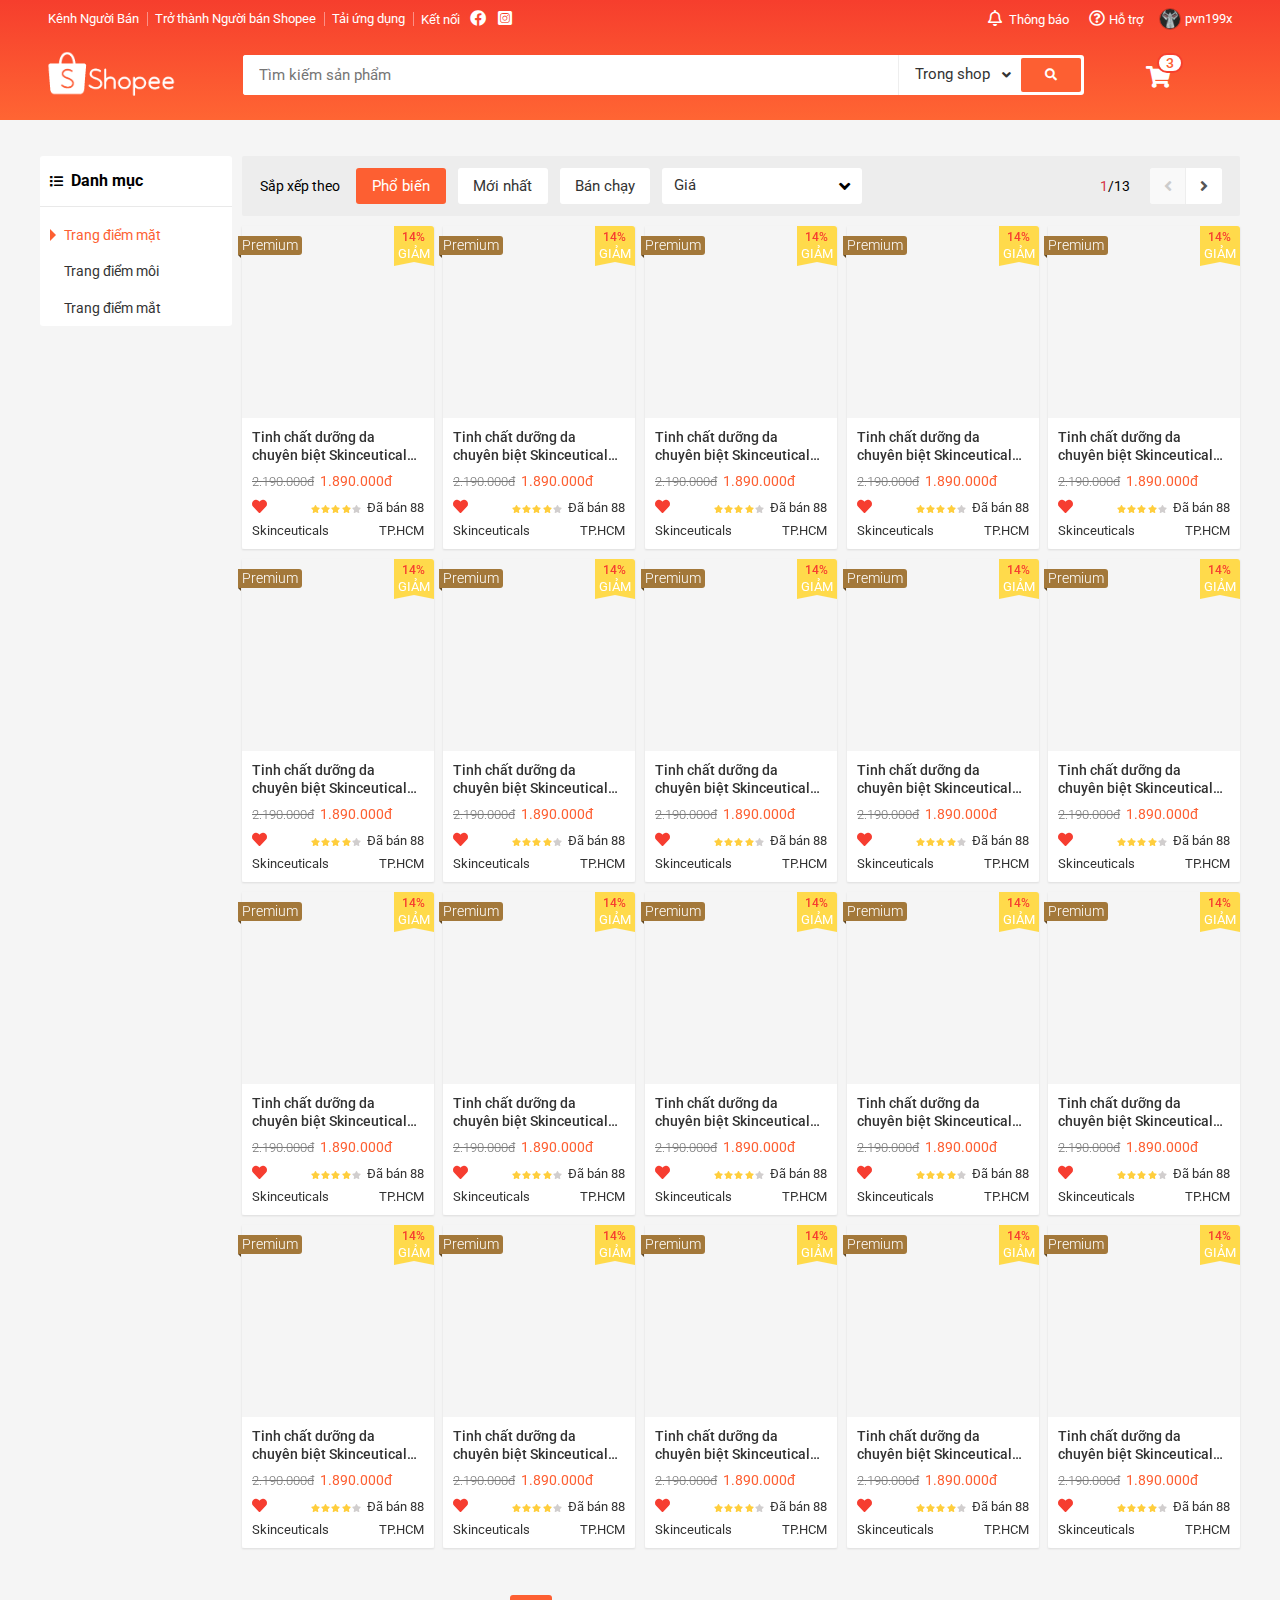
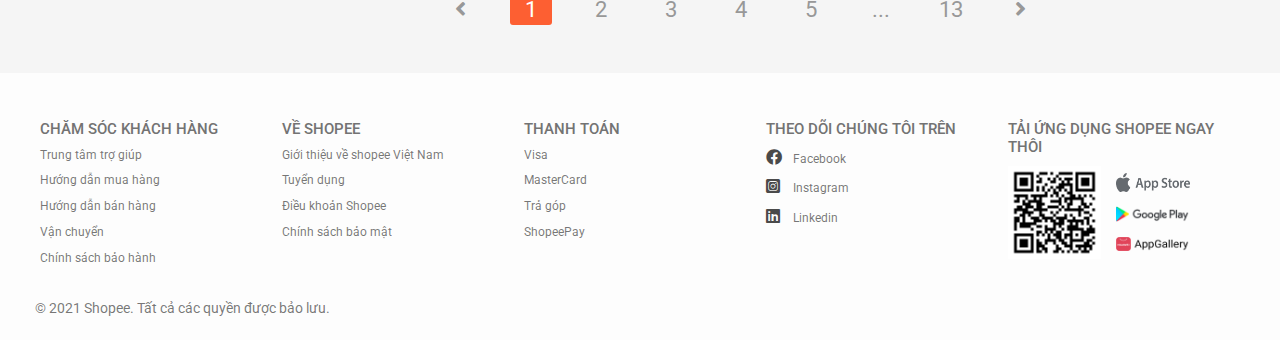
==== f8-shop/index.html @ 28846e41 "upload" ====
<!DOCTYPE html>
<html lang="en">
<head>
    <meta charset="UTF-8">
    <meta http-equiv="X-UA-Compatible" content="IE=edge">
    <meta name="viewport" content="width=device-width, initial-scale=1.0">
    <link rel="stylesheet" href="./assets/base.css">
    <link rel="stylesheet" href="./assets/main.css">
    <link rel="stylesheet" href="./assets/grid.css">
    <link rel="stylesheet" href="./assets/responsive.css">
    <link rel="stylesheet" href="./assets/nomalize.css">
    <link rel="preconnect" href="https://fonts.googleapis.com">
    <link rel="stylesheet" href="./fontawesome/css/all.min.css">
    <link rel="preconnect" href="https://fonts.gstatic.com" crossorigin>
    <link href="https://fonts.googleapis.com/css2?family=Roboto:wght@300;400;500;700&display=swap" rel="stylesheet">
    <title>F8 Shop</title>
</head>
<body>
    <div class="app">
        <!-- HEADER -->
        <header class="header">
            <div class="grid wide">
                <!-- Begin: Navbar -->
                <div class="navbar hide-on-tablet-mobile">
                    <ul class="navbar__list">
                        <li class="navbar__list-item navbar__list-item--seperate">
                            <a href="" class="navbar__list-item--link">Kênh Người Bán</a>
                        </li>
                        <li class="navbar__list-item navbar__list-item--seperate">
                            <a href="" class="navbar__list-item--link">Trở thành Người bán Shopee</a>
                        </li>
                        <li class="navbar__list-item navbar__list-item--seperate has--qr">
                            <a href="" class="navbar__list-item--link">
                                Tải ứng dụng
                                <div class="wrap-navbar__qr">
                                    <div class="navbar__qr">
                                        <img src="./assets/img/QR-code.png" alt="">
                                        <div class="navbar__qr-download">
                                            <img src="./assets/img/app-store.png" alt="App Store">
                                            <img src="./assets/img/google-play.png" alt="Google Play">
                                            <img src="./assets/img/app-gellery.png" alt="App Gellery">
                                        </div>                           
                                    </div>      
                                </div>
                            </a>                                                                   
                        </li>
                        <li class="navbar__list-item">
                            <span>Kết nối</span>
                            <a href="" class="navbar__icon">
                                <i class="navbar__icon--link fab fa-facebook"></i>
                            </a>
                            <a href="" class="navbar__icon">
                                <i class="navbar__icon--link fab fa-instagram-square"></i>
                            </a>
                        </li>
                    </ul>
    
                    <ul class="navbar__list">
                        <li class="navbar__icon--link navbar__list-item">
                            <a href="" class="navbar__list-item--link">
                                <i class="navbar__icon--link far fa-bell"></i>
                                Thông báo
                            </a>   
                            <div class="navbar__notify">
                                <div class="navbar__notify-header">
                                    <h3>Thông báo mới nhận</h3>
                                </div>
                                <ul class="navbar__notify-list">
                                    <a class="navbar__notify-link" href="">
                                        <li class="navbar__notify-item navbar__notify-not-seen">
                                            <img src="./assets/img/thongbao.jfif" alt="" class="navbar__notify-img">
                                            <div class="navbar__notify-info">
                                                <p class="navbar__notify-name">Hạt nêm Chin-su</p>
                                                <p class="navbar__notify-description">Thông báo về đơn hàng</p>
                                            </div>
                                        </li>
                                    </a>
                                    <a class="navbar__notify-link" href="">
                                        <li class="navbar__notify-item navbar__notify-not-seen">
                                            <img src="./assets/img/thongbao.jfif" alt="" class="navbar__notify-img">
                                            <div class="navbar__notify-info">
                                                <p class="navbar__notify-name">Hạt nêm Chin-su</p>
                                                <p class="navbar__notify-description">Thông báo về đơn hàng</p>
                                            </div>
                                        </li>
                                    </a>
                                    <a class="navbar__notify-link" href="">
                                        <li class="navbar__notify-item navbar__notify-not-seen">
                                            <img src="./assets/img/thongbao.jfif" alt="" class="navbar__notify-img">
                                            <div class="navbar__notify-info">
                                                <p class="navbar__notify-name">Hạt nêm Chin-su</p>
                                                <p class="navbar__notify-description">Thông báo về đơn hàng</p>
                                            </div>
                                        </li>
                                    </a>
                                    <a class="navbar__notify-link" href="">
                                        <li class="navbar__notify-item">
                                            <img src="./assets/img/thongbao.jfif" alt="" class="navbar__notify-img">
                                            <div class="navbar__notify-info">
                                                <p class="navbar__notify-name">Hạt nêm Chin-su</p>
                                                <p class="navbar__notify-description">Thông báo về đơn hàng</p>
                                            </div>
                                        </li>
                                    </a>
                                    <a class="navbar__notify-link" href="">
                                        <li class="navbar__notify-item">
                                            <img src="./assets/img/thongbao.jfif" alt="" class="navbar__notify-img">
                                            <div class="navbar__notify-info">
                                                <p class="navbar__notify-name">Hạt nêm Chin-su</p>
                                                <p class="navbar__notify-description">Thông báo về đơn hàng</p>
                                            </div>
                                        </li>
                                    </a>
                                </ul>
                                <footer class="navbar__notify-footer">
                                   <a href="" class="navbar__notify-footer-view-all">Xem tất cả</a>
                                </footer>
                            </div> 
                        </li>
                        <li class="navbar__list-item">
                            <a href="" class="navbar__list-item--link">
                                <i class="far fa-question-circle navbar__icon--link"></i>Hỗ trợ
                            </a>
                        </li>
                        <!-- <li class="navbar__list-item navbar__list-item--seperate">
                            <a href="" class="navbar__list-item--link">Đăng ký</a>
                        </li>
                        <li class="navbar__list-item">
                            <a href="" class="navbar__list-item--link">Đăng nhập</a>
                        </li> -->
                        <li class="navbar__list-item navbar__list-item-user">
                            <img src="./assets/img/pvn.jfif" alt="">
                            <span class="navbar__list-item-name">pvn199x</span>

                            <ul class="navbar__list-item-user-menu">
                                <li class="navbar__list-item-user-item"><a href="">Tài khoản của tôi</a></li>
                                <li class="navbar__list-item-user-item"><a href="">Đơn mua</a></li>
                                <li class="navbar__list-item-user-item"><a href="">Đăng xuất</a></li>
                            </ul>
                        </li>
                    </ul>
                </div>
                <!-- End: Navbar -->

                <!-- Begin: header search -->             
                <div class="hearder-with-search">
                    <label for="mobile-header-checkbox" class="header__mobile-search hide-on-tablet">
                        <i class="fas fa-search header__mobile-search-icon"></i>
                    </label>

                    <div class="header__logo hide-on-tablet">
                        <a href="" class="header__logo-link">
                            <img class="header__logo-img" src="./assets/img/logo-shopee.png" alt="">
                        </a>                
                    </div>

                    <input type="checkbox" hidden id="mobile-header-checkbox" class="header__search-checkbox">

                    <div class="wrap-header__search hide-on-mobile">
                        <div class="header__search">
                            <div class="wrap-header__search-search">
                                <input type="text" class="header__search-input" placeholder="Tìm kiếm sản phẩm">
                                
                                <!-- Search history -->
                                <div class="header__search-history">
                                    <h3 class="header__search-history-heading">Lịch sử tìm kiếm</h3>
                                    <ul class="header__search-history-list">
                                        <li class="header__search-history-item">
                                            <a href="">Kem chống nắng</a> 
                                        </li>
                                        <li class="header__search-history-item">
                                            <a href="">Kem dưỡng da</a>
                                        </li>
                                    </ul>
                                </div>
                            </div>
                        
                            <div class="header__search-select">
                                <span class="header__search-select-label">Trong shop</span>
                                <i class="header__search-select-icon fas fa-angle-down"></i>
    
                                <div class="wrap-header__search-option">
                                    <ul class="header__search-option">
                                        <li class="header__search-option-item header__search-option-item--active">
                                            <span>Trong shop</span>
                                            <i class="fas fa-check"></i>
                                        </li>
                                        <li class="header__search-option-item">
                                            <span>Ngoài shop</span>
                                            <i class="fas fa-check"></i>
                                        </li>
                                    </ul>
                                </div>                          
                            </div>
    
                            <button class="header__search-btn">
                                <i class="header__search-btn-search-icon fas fa-search"></i>
                            </button>
                        </div>
                    </div>
                    
                    
                    <div class="header__cart">
                        <div class="wrap-header__cart-icon">

                            <i class="header__cart-icon fas fa-shopping-cart"></i>  
                            <span class="header__cart-icon-notice">3</span>                    
                            <div class="header__cart-list">
                                <img class="header__cart-list-img" src="./assets/img/empty-cart.webp" alt="">

                                <h3 class="header__cart-list-heading">Sản phẩm mới thêm</h3>
                                <ul class="cart-list">
                                    <li class="cart-list__item">
                                        <a href="" class="cart-list__item-link">
                                            <img src="./assets/img/serum.jfif" alt="" class="cart-list__item-img">
                                            <span class="cart-list__item-product">Serum trắng da</span>
                                            <span class="cart-list__item-price">159.000đ</span>
                                        </a>                                       
                                    </li>
                                    <li class="cart-list__item">
                                        <a href="" class="cart-list__item-link">
                                            <img src="./assets/img/serum.jfif" alt="" class="cart-list__item-img">
                                            <span class="cart-list__item-product">Serum trắng da</span>
                                            <span class="cart-list__item-price">159.000đ</span>
                                        </a>                                       
                                    </li>
                                </ul>
                                
                                <div class="cart-list__footer">
                                    <a href="#" class="cart-list__footer-view-cart btn btn--primary">Xem giỏ hàng</a>
                                </div>                           
                            </div>
                        </div>                   
                        
                    </div>
                </div>
                <!-- End: Header search -->

            </div>

            <div class="header__sort-bar">
                <ul class="header__sort-list">
                    <li class="header__sort-item">
                        <a href="#" class="header__sort-link">Liên quan</a>
                    </li>
                    <li class="header__sort-item header__sort-item--active">
                        <a href="#" class="header__sort-link">Mới nhất</a>
                    </li>
                    <li class="header__sort-item">
                        <a href="#" class="header__sort-link">Bán chạy</a>
                    </li>
                    <li class="header__sort-item">
                        <a href="#" class="header__sort-link">Giá
                            <span class="header__sort-icons">
                                <i class="fas fa-angle-up header__sort-icon-filter"></i>
                                <i class="fas fa-angle-down header__sort-icon-filter"></i>
                            </span>                       
                        </a>                       
                    </li>
                </ul>
            </div>
        </header>

        <div class="app__container">
            <div class="grid wide">
                <div class="row sm-gutter app__content">
                    <div class="col l-2 m-0 c-0">
                        <div class="category">
                            <h3 class="category__heading">
                                <i class="category__heading-icon fas fa-list"></i>Danh mục
                            </h3>
            
                            <ul class="category-list">
                                <li class="category-item category-item--active">
                                    <a href="#" class="category-item__link">Trang điểm mặt</a>
                                <li class="category-item">
                                    <a href="#" class="category-item__link">Trang điểm môi</a>
                                <li class="category-item">
                                    <a href="#" class="category-item__link">Trang điểm mắt</a>
                                </li>
                            </ul>
                        </div>
                    </div>

                    <div class="col l-10 m-12 c-12">
                        <div class="home-filter hide-on-tablet-mobile">
                            <div class="home-filter__left">
                                <span class="home-filter__label">Sắp xếp theo</span>
                                <button class="home-filter-btn btn btn--primary">Phổ biến</button>
                                <button class="home-filter-btn btn">Mới nhất</button>
                                <button class="home-filter-btn btn">Bán chạy</button>
                                <div class="select-input">
                                    <span class="select-input__label">Giá</span>
                                    <i class="select-input__icon fas fa-angle-down home-filter__price-icon"></i>

                                    <ul class="select-input__list">
                                        <li class="select-input__item">
                                            <a href="" class="select-input__link">
                                                Giá: Thấp đến cao
                                            </a>
                                        </li>
                                        <li class="select-input__item">
                                            <a href="" class="select-input__link">
                                                Giá: Cao đến thấp
                                            </a>
                                        </li>
                                    </ul>
                                </div>
                            </div>

                            <div class="home-filter__right">
                                <span class="home-filter__page-number">
                                    <span class="home-filter__page-current">1</span>/13
                                </span>

                                <div class="home-filter__page-control">
                                    <a href="" class="home-filter__page-btn home-filter__page-btn-disable">
                                        <i class="home-filter__page-icon fas fa-angle-left"></i>
                                    </a>
                                    <a href="" class="home-filter__page-btn">
                                        <i class="home-filter__page-icon fas fa-angle-right"></i>
                                    </a>
                                </div>
                            </div>
                        </div>

                        <div class="navbar__mobile">
                            <ul class="navbar__mobile-list">
                                <li class="navbar__mobile-item">
                                    <a href="" class="navbar__mobile-link">
                                        Dụng cụ & thiết bị tiện ích
                                    </a>
                                </li>
                                <li class="navbar__mobile-item">
                                    <a href="" class="navbar__mobile-link">
                                        Dụng cụ & thiết bị tiện ích
                                    </a>
                                </li>
                                <li class="navbar__mobile-item">
                                    <a href="" class="navbar__mobile-link">
                                        Dụng cụ & thiết bị tiện ích
                                    </a>
                                </li>
                                <li class="navbar__mobile-item">
                                    <a href="" class="navbar__mobile-link">
                                        Dụng cụ & thiết bị tiện ích
                                    </a>
                                </li>
                                <li class="navbar__mobile-item">
                                    <a href="" class="navbar__mobile-link">
                                        Dụng cụ & thiết bị tiện ích
                                    </a>
                                </li>
                                <li class="navbar__mobile-item">
                                    <a href="" class="navbar__mobile-link">
                                        Dụng cụ & thiết bị tiện ích
                                    </a>
                                </li>
                                <li class="navbar__mobile-item">
                                    <a href="" class="navbar__mobile-link">
                                        Dụng cụ & thiết bị tiện ích
                                    </a>
                                </li>
                                <li class="navbar__mobile-item">
                                    <a href="" class="navbar__mobile-link">
                                        Dụng cụ & thiết bị tiện ích
                                    </a>
                                </li>
                                <li class="navbar__mobile-item">
                                    <a href="" class="navbar__mobile-link">
                                        Dụng cụ & thiết bị tiện ích
                                    </a>
                                </li>
                            </ul>
                        </div>

                        <div class="home-product">
                            <div class="row sm-gutter">
                                <div class="col l-2-4 m-4 c-6">
                                    <a href="#" class="home-product-item">
                                        <div class="home-product-item__img" style="background-image: url(https://cf.shopee.vn/file/b762a021fdb8182af2e790fc6e98d38e_tn);"></div>

                                        <div class="home-product-body">
                                            <h4 class="home-product-body__title">
                                                Tinh chất dưỡng da chuyên biệt  Skinceuticals Hydrating B5 giúp cấp ẩm và hỗ trợ quá trình tái tạo da 30ml
                                            </h4>

                                            <div class="home-product-body__price">
                                                <span class="home-product-body__price-old">2.190.000đ</span>
                                                <span class="home-product-body__price-current">1.890.000đ</span>
                                            </div>

                                            <div class="home-product-body__rating">
                                                <span class="home-product-body__rating-like home-product-body__rating-like--liked">
                                                    <i class="home-product-body__rating-like-icon--emty far fa-heart"></i>
                                                    <i class="home-product-body__rating-like-icon--fill fas fa-heart"></i>
                                                </span>

                                                <span class="home-product-body__rating-vote">
                                                    <i class="home-product-body__rating-vote-gold fas fa-star"></i>
                                                    <i class="home-product-body__rating-vote-gold fas fa-star"></i>
                                                    <i class="home-product-body__rating-vote-gold fas fa-star"></i>
                                                    <i class="home-product-body__rating-vote-gold fas fa-star"></i>
                                                    <i class="fas fa-star"></i>
                                                </span>
                                                <span class="home-product-body__rating-sold">Đã bán 88</span>
                                                
                                            </div>

                                            <div class="home-product-body__origin">
                                                <span class="home-product-body__origin-producer">Skinceuticals</span>
                                                <span class="home-product-body__origin-location">TP.HCM</span>
                                            </div>

                                            <div class="home-product-body__quality">
                                                <span>Premium</span>
                                            </div>
                                            
                                            <div class="home-product-body__sale-off">
                                                <span class="home-product-body__sale-off-percent">14%</span>
                                                <span class="home-product-body__sale-off-label">GIẢM</span>
                                            </div>
                                        </div>
                                    </a>
                                </div>
                                <div class="col l-2-4 m-4 c-6">
                                    <a href="#" class="home-product-item">
                                        <div class="home-product-item__img" style="background-image: url(https://cf.shopee.vn/file/b762a021fdb8182af2e790fc6e98d38e_tn);"></div>

                                        <div class="home-product-body">
                                            <h4 class="home-product-body__title">
                                                Tinh chất dưỡng da chuyên biệt  Skinceuticals Hydrating B5 giúp cấp ẩm và hỗ trợ quá trình tái tạo da 30ml
                                            </h4>

                                            <div class="home-product-body__price">
                                                <span class="home-product-body__price-old">2.190.000đ</span>
                                                <span class="home-product-body__price-current">1.890.000đ</span>
                                            </div>

                                            <div class="home-product-body__rating">
                                                <span class="home-product-body__rating-like home-product-body__rating-like--liked">
                                                    <i class="home-product-body__rating-like-icon--emty far fa-heart"></i>
                                                    <i class="home-product-body__rating-like-icon--fill fas fa-heart"></i>
                                                </span>

                                                <span class="home-product-body__rating-vote">
                                                    <i class="home-product-body__rating-vote-gold fas fa-star"></i>
                                                    <i class="home-product-body__rating-vote-gold fas fa-star"></i>
                                                    <i class="home-product-body__rating-vote-gold fas fa-star"></i>
                                                    <i class="home-product-body__rating-vote-gold fas fa-star"></i>
                                                    <i class="fas fa-star"></i>
                                                </span>
                                                <span class="home-product-body__rating-sold">Đã bán 88</span>
                                                
                                            </div>

                                            <div class="home-product-body__origin">
                                                <span class="home-product-body__origin-producer">Skinceuticals</span>
                                                <span class="home-product-body__origin-location">TP.HCM</span>
                                            </div>

                                            <div class="home-product-body__quality">
                                                <span>Premium</span>
                                            </div>
                                            
                                            <div class="home-product-body__sale-off">
                                                <span class="home-product-body__sale-off-percent">14%</span>
                                                <span class="home-product-body__sale-off-label">GIẢM</span>
                                            </div>
                                        </div>
                                    </a>
                                </div>
                                <div class="col l-2-4 m-4 c-6">
                                    <a href="#" class="home-product-item">
                                        <div class="home-product-item__img" style="background-image: url(https://cf.shopee.vn/file/b762a021fdb8182af2e790fc6e98d38e_tn);"></div>

                                        <div class="home-product-body">
                                            <h4 class="home-product-body__title">
                                                Tinh chất dưỡng da chuyên biệt  Skinceuticals Hydrating B5 giúp cấp ẩm và hỗ trợ quá trình tái tạo da 30ml
                                            </h4>

                                            <div class="home-product-body__price">
                                                <span class="home-product-body__price-old">2.190.000đ</span>
                                                <span class="home-product-body__price-current">1.890.000đ</span>
                                            </div>

                                            <div class="home-product-body__rating">
                                                <span class="home-product-body__rating-like home-product-body__rating-like--liked">
                                                    <i class="home-product-body__rating-like-icon--emty far fa-heart"></i>
                                                    <i class="home-product-body__rating-like-icon--fill fas fa-heart"></i>
                                                </span>

                                                <span class="home-product-body__rating-vote">
                                                    <i class="home-product-body__rating-vote-gold fas fa-star"></i>
                                                    <i class="home-product-body__rating-vote-gold fas fa-star"></i>
                                                    <i class="home-product-body__rating-vote-gold fas fa-star"></i>
                                                    <i class="home-product-body__rating-vote-gold fas fa-star"></i>
                                                    <i class="fas fa-star"></i>
                                                </span>
                                                <span class="home-product-body__rating-sold">Đã bán 88</span>
                                                
                                            </div>

                                            <div class="home-product-body__origin">
                                                <span class="home-product-body__origin-producer">Skinceuticals</span>
                                                <span class="home-product-body__origin-location">TP.HCM</span>
                                            </div>

                                            <div class="home-product-body__quality">
                                                <span>Premium</span>
                                            </div>
                                            
                                            <div class="home-product-body__sale-off">
                                                <span class="home-product-body__sale-off-percent">14%</span>
                                                <span class="home-product-body__sale-off-label">GIẢM</span>
                                            </div>
                                        </div>
                                    </a>
                                </div>
                                <div class="col l-2-4 m-4 c-6">
                                    <a href="#" class="home-product-item">
                                        <div class="home-product-item__img" style="background-image: url(https://cf.shopee.vn/file/b762a021fdb8182af2e790fc6e98d38e_tn);"></div>

                                        <div class="home-product-body">
                                            <h4 class="home-product-body__title">
                                                Tinh chất dưỡng da chuyên biệt  Skinceuticals Hydrating B5 giúp cấp ẩm và hỗ trợ quá trình tái tạo da 30ml
                                            </h4>

                                            <div class="home-product-body__price">
                                                <span class="home-product-body__price-old">2.190.000đ</span>
                                                <span class="home-product-body__price-current">1.890.000đ</span>
                                            </div>

                                            <div class="home-product-body__rating">
                                                <span class="home-product-body__rating-like home-product-body__rating-like--liked">
                                                    <i class="home-product-body__rating-like-icon--emty far fa-heart"></i>
                                                    <i class="home-product-body__rating-like-icon--fill fas fa-heart"></i>
                                                </span>

                                                <span class="home-product-body__rating-vote">
                                                    <i class="home-product-body__rating-vote-gold fas fa-star"></i>
                                                    <i class="home-product-body__rating-vote-gold fas fa-star"></i>
                                                    <i class="home-product-body__rating-vote-gold fas fa-star"></i>
                                                    <i class="home-product-body__rating-vote-gold fas fa-star"></i>
                                                    <i class="fas fa-star"></i>
                                                </span>
                                                <span class="home-product-body__rating-sold">Đã bán 88</span>
                                                
                                            </div>

                                            <div class="home-product-body__origin">
                                                <span class="home-product-body__origin-producer">Skinceuticals</span>
                                                <span class="home-product-body__origin-location">TP.HCM</span>
                                            </div>

                                            <div class="home-product-body__quality">
                                                <span>Premium</span>
                                            </div>
                                            
                                            <div class="home-product-body__sale-off">
                                                <span class="home-product-body__sale-off-percent">14%</span>
                                                <span class="home-product-body__sale-off-label">GIẢM</span>
                                            </div>
                                        </div>
                                    </a>
                                </div>
                                <div class="col l-2-4 m-4 c-6">
                                    <a href="#" class="home-product-item">
                                        <div class="home-product-item__img" style="background-image: url(https://cf.shopee.vn/file/b762a021fdb8182af2e790fc6e98d38e_tn);"></div>

                                        <div class="home-product-body">
                                            <h4 class="home-product-body__title">
                                                Tinh chất dưỡng da chuyên biệt  Skinceuticals Hydrating B5 giúp cấp ẩm và hỗ trợ quá trình tái tạo da 30ml
                                            </h4>

                                            <div class="home-product-body__price">
                                                <span class="home-product-body__price-old">2.190.000đ</span>
                                                <span class="home-product-body__price-current">1.890.000đ</span>
                                            </div>

                                            <div class="home-product-body__rating">
                                                <span class="home-product-body__rating-like home-product-body__rating-like--liked">
                                                    <i class="home-product-body__rating-like-icon--emty far fa-heart"></i>
                                                    <i class="home-product-body__rating-like-icon--fill fas fa-heart"></i>
                                                </span>

                                                <span class="home-product-body__rating-vote">
                                                    <i class="home-product-body__rating-vote-gold fas fa-star"></i>
                                                    <i class="home-product-body__rating-vote-gold fas fa-star"></i>
                                                    <i class="home-product-body__rating-vote-gold fas fa-star"></i>
                                                    <i class="home-product-body__rating-vote-gold fas fa-star"></i>
                                                    <i class="fas fa-star"></i>
                                                </span>
                                                <span class="home-product-body__rating-sold">Đã bán 88</span>
                                                
                                            </div>

                                            <div class="home-product-body__origin">
                                                <span class="home-product-body__origin-producer">Skinceuticals</span>
                                                <span class="home-product-body__origin-location">TP.HCM</span>
                                            </div>

                                            <div class="home-product-body__quality">
                                                <span>Premium</span>
                                            </div>
                                            
                                            <div class="home-product-body__sale-off">
                                                <span class="home-product-body__sale-off-percent">14%</span>
                                                <span class="home-product-body__sale-off-label">GIẢM</span>
                                            </div>
                                        </div>
                                    </a>
                                </div>
                                <div class="col l-2-4 m-4 c-6">
                                    <a href="#" class="home-product-item">
                                        <div class="home-product-item__img" style="background-image: url(https://cf.shopee.vn/file/b762a021fdb8182af2e790fc6e98d38e_tn);"></div>

                                        <div class="home-product-body">
                                            <h4 class="home-product-body__title">
                                                Tinh chất dưỡng da chuyên biệt  Skinceuticals Hydrating B5 giúp cấp ẩm và hỗ trợ quá trình tái tạo da 30ml
                                            </h4>

                                            <div class="home-product-body__price">
                                                <span class="home-product-body__price-old">2.190.000đ</span>
                                                <span class="home-product-body__price-current">1.890.000đ</span>
                                            </div>

                                            <div class="home-product-body__rating">
                                                <span class="home-product-body__rating-like home-product-body__rating-like--liked">
                                                    <i class="home-product-body__rating-like-icon--emty far fa-heart"></i>
                                                    <i class="home-product-body__rating-like-icon--fill fas fa-heart"></i>
                                                </span>

                                                <span class="home-product-body__rating-vote">
                                                    <i class="home-product-body__rating-vote-gold fas fa-star"></i>
                                                    <i class="home-product-body__rating-vote-gold fas fa-star"></i>
                                                    <i class="home-product-body__rating-vote-gold fas fa-star"></i>
                                                    <i class="home-product-body__rating-vote-gold fas fa-star"></i>
                                                    <i class="fas fa-star"></i>
                                                </span>
                                                <span class="home-product-body__rating-sold">Đã bán 88</span>
                                                
                                            </div>

                                            <div class="home-product-body__origin">
                                                <span class="home-product-body__origin-producer">Skinceuticals</span>
                                                <span class="home-product-body__origin-location">TP.HCM</span>
                                            </div>

                                            <div class="home-product-body__quality">
                                                <span>Premium</span>
                                            </div>
                                            
                                            <div class="home-product-body__sale-off">
                                                <span class="home-product-body__sale-off-percent">14%</span>
                                                <span class="home-product-body__sale-off-label">GIẢM</span>
                                            </div>
                                        </div>
                                    </a>
                                </div>
                                <div class="col l-2-4 m-4 c-6">
                                    <a href="#" class="home-product-item">
                                        <div class="home-product-item__img" style="background-image: url(https://cf.shopee.vn/file/b762a021fdb8182af2e790fc6e98d38e_tn);"></div>

                                        <div class="home-product-body">
                                            <h4 class="home-product-body__title">
                                                Tinh chất dưỡng da chuyên biệt  Skinceuticals Hydrating B5 giúp cấp ẩm và hỗ trợ quá trình tái tạo da 30ml
                                            </h4>

                                            <div class="home-product-body__price">
                                                <span class="home-product-body__price-old">2.190.000đ</span>
                                                <span class="home-product-body__price-current">1.890.000đ</span>
                                            </div>

                                            <div class="home-product-body__rating">
                                                <span class="home-product-body__rating-like home-product-body__rating-like--liked">
                                                    <i class="home-product-body__rating-like-icon--emty far fa-heart"></i>
                                                    <i class="home-product-body__rating-like-icon--fill fas fa-heart"></i>
                                                </span>

                                                <span class="home-product-body__rating-vote">
                                                    <i class="home-product-body__rating-vote-gold fas fa-star"></i>
                                                    <i class="home-product-body__rating-vote-gold fas fa-star"></i>
                                                    <i class="home-product-body__rating-vote-gold fas fa-star"></i>
                                                    <i class="home-product-body__rating-vote-gold fas fa-star"></i>
                                                    <i class="fas fa-star"></i>
                                                </span>
                                                <span class="home-product-body__rating-sold">Đã bán 88</span>
                                                
                                            </div>

                                            <div class="home-product-body__origin">
                                                <span class="home-product-body__origin-producer">Skinceuticals</span>
                                                <span class="home-product-body__origin-location">TP.HCM</span>
                                            </div>

                                            <div class="home-product-body__quality">
                                                <span>Premium</span>
                                            </div>
                                            
                                            <div class="home-product-body__sale-off">
                                                <span class="home-product-body__sale-off-percent">14%</span>
                                                <span class="home-product-body__sale-off-label">GIẢM</span>
                                            </div>
                                        </div>
                                    </a>
                                </div>
                                <div class="col l-2-4 m-4 c-6">
                                    <a href="#" class="home-product-item">
                                        <div class="home-product-item__img" style="background-image: url(https://cf.shopee.vn/file/b762a021fdb8182af2e790fc6e98d38e_tn);"></div>

                                        <div class="home-product-body">
                                            <h4 class="home-product-body__title">
                                                Tinh chất dưỡng da chuyên biệt  Skinceuticals Hydrating B5 giúp cấp ẩm và hỗ trợ quá trình tái tạo da 30ml
                                            </h4>

                                            <div class="home-product-body__price">
                                                <span class="home-product-body__price-old">2.190.000đ</span>
                                                <span class="home-product-body__price-current">1.890.000đ</span>
                                            </div>

                                            <div class="home-product-body__rating">
                                                <span class="home-product-body__rating-like home-product-body__rating-like--liked">
                                                    <i class="home-product-body__rating-like-icon--emty far fa-heart"></i>
                                                    <i class="home-product-body__rating-like-icon--fill fas fa-heart"></i>
                                                </span>

                                                <span class="home-product-body__rating-vote">
                                                    <i class="home-product-body__rating-vote-gold fas fa-star"></i>
                                                    <i class="home-product-body__rating-vote-gold fas fa-star"></i>
                                                    <i class="home-product-body__rating-vote-gold fas fa-star"></i>
                                                    <i class="home-product-body__rating-vote-gold fas fa-star"></i>
                                                    <i class="fas fa-star"></i>
                                                </span>
                                                <span class="home-product-body__rating-sold">Đã bán 88</span>
                                                
                                            </div>

                                            <div class="home-product-body__origin">
                                                <span class="home-product-body__origin-producer">Skinceuticals</span>
                                                <span class="home-product-body__origin-location">TP.HCM</span>
                                            </div>

                                            <div class="home-product-body__quality">
                                                <span>Premium</span>
                                            </div>
                                            
                                            <div class="home-product-body__sale-off">
                                                <span class="home-product-body__sale-off-percent">14%</span>
                                                <span class="home-product-body__sale-off-label">GIẢM</span>
                                            </div>
                                        </div>
                                    </a>
                                </div>
                                <div class="col l-2-4 m-4 c-6">
                                    <a href="#" class="home-product-item">
                                        <div class="home-product-item__img" style="background-image: url(https://cf.shopee.vn/file/b762a021fdb8182af2e790fc6e98d38e_tn);"></div>

                                        <div class="home-product-body">
                                            <h4 class="home-product-body__title">
                                                Tinh chất dưỡng da chuyên biệt  Skinceuticals Hydrating B5 giúp cấp ẩm và hỗ trợ quá trình tái tạo da 30ml
                                            </h4>

                                            <div class="home-product-body__price">
                                                <span class="home-product-body__price-old">2.190.000đ</span>
                                                <span class="home-product-body__price-current">1.890.000đ</span>
                                            </div>

                                            <div class="home-product-body__rating">
                                                <span class="home-product-body__rating-like home-product-body__rating-like--liked">
                                                    <i class="home-product-body__rating-like-icon--emty far fa-heart"></i>
                                                    <i class="home-product-body__rating-like-icon--fill fas fa-heart"></i>
                                                </span>

                                                <span class="home-product-body__rating-vote">
                                                    <i class="home-product-body__rating-vote-gold fas fa-star"></i>
                                                    <i class="home-product-body__rating-vote-gold fas fa-star"></i>
                                                    <i class="home-product-body__rating-vote-gold fas fa-star"></i>
                                                    <i class="home-product-body__rating-vote-gold fas fa-star"></i>
                                                    <i class="fas fa-star"></i>
                                                </span>
                                                <span class="home-product-body__rating-sold">Đã bán 88</span>
                                                
                                            </div>

                                            <div class="home-product-body__origin">
                                                <span class="home-product-body__origin-producer">Skinceuticals</span>
                                                <span class="home-product-body__origin-location">TP.HCM</span>
                                            </div>

                                            <div class="home-product-body__quality">
                                                <span>Premium</span>
                                            </div>
                                            
                                            <div class="home-product-body__sale-off">
                                                <span class="home-product-body__sale-off-percent">14%</span>
                                                <span class="home-product-body__sale-off-label">GIẢM</span>
                                            </div>
                                        </div>
                                    </a>
                                </div>
                                <div class="col l-2-4 m-4 c-6">
                                    <a href="#" class="home-product-item">
                                        <div class="home-product-item__img" style="background-image: url(https://cf.shopee.vn/file/b762a021fdb8182af2e790fc6e98d38e_tn);"></div>

                                        <div class="home-product-body">
                                            <h4 class="home-product-body__title">
                                                Tinh chất dưỡng da chuyên biệt  Skinceuticals Hydrating B5 giúp cấp ẩm và hỗ trợ quá trình tái tạo da 30ml
                                            </h4>

                                            <div class="home-product-body__price">
                                                <span class="home-product-body__price-old">2.190.000đ</span>
                                                <span class="home-product-body__price-current">1.890.000đ</span>
                                            </div>

                                            <div class="home-product-body__rating">
                                                <span class="home-product-body__rating-like home-product-body__rating-like--liked">
                                                    <i class="home-product-body__rating-like-icon--emty far fa-heart"></i>
                                                    <i class="home-product-body__rating-like-icon--fill fas fa-heart"></i>
                                                </span>

                                                <span class="home-product-body__rating-vote">
                                                    <i class="home-product-body__rating-vote-gold fas fa-star"></i>
                                                    <i class="home-product-body__rating-vote-gold fas fa-star"></i>
                                                    <i class="home-product-body__rating-vote-gold fas fa-star"></i>
                                                    <i class="home-product-body__rating-vote-gold fas fa-star"></i>
                                                    <i class="fas fa-star"></i>
                                                </span>
                                                <span class="home-product-body__rating-sold">Đã bán 88</span>
                                                
                                            </div>

                                            <div class="home-product-body__origin">
                                                <span class="home-product-body__origin-producer">Skinceuticals</span>
                                                <span class="home-product-body__origin-location">TP.HCM</span>
                                            </div>

                                            <div class="home-product-body__quality">
                                                <span>Premium</span>
                                            </div>
                                            
                                            <div class="home-product-body__sale-off">
                                                <span class="home-product-body__sale-off-percent">14%</span>
                                                <span class="home-product-body__sale-off-label">GIẢM</span>
                                            </div>
                                        </div>
                                    </a>
                                </div>
                                <div class="col l-2-4 m-4 c-6">
                                    <a href="#" class="home-product-item">
                                        <div class="home-product-item__img" style="background-image: url(https://cf.shopee.vn/file/b762a021fdb8182af2e790fc6e98d38e_tn);"></div>

                                        <div class="home-product-body">
                                            <h4 class="home-product-body__title">
                                                Tinh chất dưỡng da chuyên biệt  Skinceuticals Hydrating B5 giúp cấp ẩm và hỗ trợ quá trình tái tạo da 30ml
                                            </h4>

                                            <div class="home-product-body__price">
                                                <span class="home-product-body__price-old">2.190.000đ</span>
                                                <span class="home-product-body__price-current">1.890.000đ</span>
                                            </div>

                                            <div class="home-product-body__rating">
                                                <span class="home-product-body__rating-like home-product-body__rating-like--liked">
                                                    <i class="home-product-body__rating-like-icon--emty far fa-heart"></i>
                                                    <i class="home-product-body__rating-like-icon--fill fas fa-heart"></i>
                                                </span>

                                                <span class="home-product-body__rating-vote">
                                                    <i class="home-product-body__rating-vote-gold fas fa-star"></i>
                                                    <i class="home-product-body__rating-vote-gold fas fa-star"></i>
                                                    <i class="home-product-body__rating-vote-gold fas fa-star"></i>
                                                    <i class="home-product-body__rating-vote-gold fas fa-star"></i>
                                                    <i class="fas fa-star"></i>
                                                </span>
                                                <span class="home-product-body__rating-sold">Đã bán 88</span>
                                                
                                            </div>

                                            <div class="home-product-body__origin">
                                                <span class="home-product-body__origin-producer">Skinceuticals</span>
                                                <span class="home-product-body__origin-location">TP.HCM</span>
                                            </div>

                                            <div class="home-product-body__quality">
                                                <span>Premium</span>
                                            </div>
                                            
                                            <div class="home-product-body__sale-off">
                                                <span class="home-product-body__sale-off-percent">14%</span>
                                                <span class="home-product-body__sale-off-label">GIẢM</span>
                                            </div>
                                        </div>
                                    </a>
                                </div>
                                <div class="col l-2-4 m-4 c-6">
                                    <a href="#" class="home-product-item">
                                        <div class="home-product-item__img" style="background-image: url(https://cf.shopee.vn/file/b762a021fdb8182af2e790fc6e98d38e_tn);"></div>

                                        <div class="home-product-body">
                                            <h4 class="home-product-body__title">
                                                Tinh chất dưỡng da chuyên biệt  Skinceuticals Hydrating B5 giúp cấp ẩm và hỗ trợ quá trình tái tạo da 30ml
                                            </h4>

                                            <div class="home-product-body__price">
                                                <span class="home-product-body__price-old">2.190.000đ</span>
                                                <span class="home-product-body__price-current">1.890.000đ</span>
                                            </div>

                                            <div class="home-product-body__rating">
                                                <span class="home-product-body__rating-like home-product-body__rating-like--liked">
                                                    <i class="home-product-body__rating-like-icon--emty far fa-heart"></i>
                                                    <i class="home-product-body__rating-like-icon--fill fas fa-heart"></i>
                                                </span>

                                                <span class="home-product-body__rating-vote">
                                                    <i class="home-product-body__rating-vote-gold fas fa-star"></i>
                                                    <i class="home-product-body__rating-vote-gold fas fa-star"></i>
                                                    <i class="home-product-body__rating-vote-gold fas fa-star"></i>
                                                    <i class="home-product-body__rating-vote-gold fas fa-star"></i>
                                                    <i class="fas fa-star"></i>
                                                </span>
                                                <span class="home-product-body__rating-sold">Đã bán 88</span>
                                                
                                            </div>

                                            <div class="home-product-body__origin">
                                                <span class="home-product-body__origin-producer">Skinceuticals</span>
                                                <span class="home-product-body__origin-location">TP.HCM</span>
                                            </div>

                                            <div class="home-product-body__quality">
                                                <span>Premium</span>
                                            </div>
                                            
                                            <div class="home-product-body__sale-off">
                                                <span class="home-product-body__sale-off-percent">14%</span>
                                                <span class="home-product-body__sale-off-label">GIẢM</span>
                                            </div>
                                        </div>
                                    </a>
                                </div>
                                <div class="col l-2-4 m-4 c-6">
                                    <a href="#" class="home-product-item">
                                        <div class="home-product-item__img" style="background-image: url(https://cf.shopee.vn/file/b762a021fdb8182af2e790fc6e98d38e_tn);"></div>

                                        <div class="home-product-body">
                                            <h4 class="home-product-body__title">
                                                Tinh chất dưỡng da chuyên biệt  Skinceuticals Hydrating B5 giúp cấp ẩm và hỗ trợ quá trình tái tạo da 30ml
                                            </h4>

                                            <div class="home-product-body__price">
                                                <span class="home-product-body__price-old">2.190.000đ</span>
                                                <span class="home-product-body__price-current">1.890.000đ</span>
                                            </div>

                                            <div class="home-product-body__rating">
                                                <span class="home-product-body__rating-like home-product-body__rating-like--liked">
                                                    <i class="home-product-body__rating-like-icon--emty far fa-heart"></i>
                                                    <i class="home-product-body__rating-like-icon--fill fas fa-heart"></i>
                                                </span>

                                                <span class="home-product-body__rating-vote">
                                                    <i class="home-product-body__rating-vote-gold fas fa-star"></i>
                                                    <i class="home-product-body__rating-vote-gold fas fa-star"></i>
                                                    <i class="home-product-body__rating-vote-gold fas fa-star"></i>
                                                    <i class="home-product-body__rating-vote-gold fas fa-star"></i>
                                                    <i class="fas fa-star"></i>
                                                </span>
                                                <span class="home-product-body__rating-sold">Đã bán 88</span>
                                                
                                            </div>

                                            <div class="home-product-body__origin">
                                                <span class="home-product-body__origin-producer">Skinceuticals</span>
                                                <span class="home-product-body__origin-location">TP.HCM</span>
                                            </div>

                                            <div class="home-product-body__quality">
                                                <span>Premium</span>
                                            </div>
                                            
                                            <div class="home-product-body__sale-off">
                                                <span class="home-product-body__sale-off-percent">14%</span>
                                                <span class="home-product-body__sale-off-label">GIẢM</span>
                                            </div>
                                        </div>
                                    </a>
                                </div>
                                <div class="col l-2-4 m-4 c-6">
                                    <a href="#" class="home-product-item">
                                        <div class="home-product-item__img" style="background-image: url(https://cf.shopee.vn/file/b762a021fdb8182af2e790fc6e98d38e_tn);"></div>

                                        <div class="home-product-body">
                                            <h4 class="home-product-body__title">
                                                Tinh chất dưỡng da chuyên biệt  Skinceuticals Hydrating B5 giúp cấp ẩm và hỗ trợ quá trình tái tạo da 30ml
                                            </h4>

                                            <div class="home-product-body__price">
                                                <span class="home-product-body__price-old">2.190.000đ</span>
                                                <span class="home-product-body__price-current">1.890.000đ</span>
                                            </div>

                                            <div class="home-product-body__rating">
                                                <span class="home-product-body__rating-like home-product-body__rating-like--liked">
                                                    <i class="home-product-body__rating-like-icon--emty far fa-heart"></i>
                                                    <i class="home-product-body__rating-like-icon--fill fas fa-heart"></i>
                                                </span>

                                                <span class="home-product-body__rating-vote">
                                                    <i class="home-product-body__rating-vote-gold fas fa-star"></i>
                                                    <i class="home-product-body__rating-vote-gold fas fa-star"></i>
                                                    <i class="home-product-body__rating-vote-gold fas fa-star"></i>
                                                    <i class="home-product-body__rating-vote-gold fas fa-star"></i>
                                                    <i class="fas fa-star"></i>
                                                </span>
                                                <span class="home-product-body__rating-sold">Đã bán 88</span>
                                                
                                            </div>

                                            <div class="home-product-body__origin">
                                                <span class="home-product-body__origin-producer">Skinceuticals</span>
                                                <span class="home-product-body__origin-location">TP.HCM</span>
                                            </div>

                                            <div class="home-product-body__quality">
                                                <span>Premium</span>
                                            </div>
                                            
                                            <div class="home-product-body__sale-off">
                                                <span class="home-product-body__sale-off-percent">14%</span>
                                                <span class="home-product-body__sale-off-label">GIẢM</span>
                                            </div>
                                        </div>
                                    </a>
                                </div>
                                <div class="col l-2-4 m-4 c-6">
                                    <a href="#" class="home-product-item">
                                        <div class="home-product-item__img" style="background-image: url(https://cf.shopee.vn/file/b762a021fdb8182af2e790fc6e98d38e_tn);"></div>

                                        <div class="home-product-body">
                                            <h4 class="home-product-body__title">
                                                Tinh chất dưỡng da chuyên biệt  Skinceuticals Hydrating B5 giúp cấp ẩm và hỗ trợ quá trình tái tạo da 30ml
                                            </h4>

                                            <div class="home-product-body__price">
                                                <span class="home-product-body__price-old">2.190.000đ</span>
                                                <span class="home-product-body__price-current">1.890.000đ</span>
                                            </div>

                                            <div class="home-product-body__rating">
                                                <span class="home-product-body__rating-like home-product-body__rating-like--liked">
                                                    <i class="home-product-body__rating-like-icon--emty far fa-heart"></i>
                                                    <i class="home-product-body__rating-like-icon--fill fas fa-heart"></i>
                                                </span>

                                                <span class="home-product-body__rating-vote">
                                                    <i class="home-product-body__rating-vote-gold fas fa-star"></i>
                                                    <i class="home-product-body__rating-vote-gold fas fa-star"></i>
                                                    <i class="home-product-body__rating-vote-gold fas fa-star"></i>
                                                    <i class="home-product-body__rating-vote-gold fas fa-star"></i>
                                                    <i class="fas fa-star"></i>
                                                </span>
                                                <span class="home-product-body__rating-sold">Đã bán 88</span>
                                                
                                            </div>

                                            <div class="home-product-body__origin">
                                                <span class="home-product-body__origin-producer">Skinceuticals</span>
                                                <span class="home-product-body__origin-location">TP.HCM</span>
                                            </div>

                                            <div class="home-product-body__quality">
                                                <span>Premium</span>
                                            </div>
                                            
                                            <div class="home-product-body__sale-off">
                                                <span class="home-product-body__sale-off-percent">14%</span>
                                                <span class="home-product-body__sale-off-label">GIẢM</span>
                                            </div>
                                        </div>
                                    </a>
                                </div>
                                <div class="col l-2-4 m-4 c-6">
                                    <a href="#" class="home-product-item">
                                        <div class="home-product-item__img" style="background-image: url(https://cf.shopee.vn/file/b762a021fdb8182af2e790fc6e98d38e_tn);"></div>

                                        <div class="home-product-body">
                                            <h4 class="home-product-body__title">
                                                Tinh chất dưỡng da chuyên biệt  Skinceuticals Hydrating B5 giúp cấp ẩm và hỗ trợ quá trình tái tạo da 30ml
                                            </h4>

                                            <div class="home-product-body__price">
                                                <span class="home-product-body__price-old">2.190.000đ</span>
                                                <span class="home-product-body__price-current">1.890.000đ</span>
                                            </div>

                                            <div class="home-product-body__rating">
                                                <span class="home-product-body__rating-like home-product-body__rating-like--liked">
                                                    <i class="home-product-body__rating-like-icon--emty far fa-heart"></i>
                                                    <i class="home-product-body__rating-like-icon--fill fas fa-heart"></i>
                                                </span>

                                                <span class="home-product-body__rating-vote">
                                                    <i class="home-product-body__rating-vote-gold fas fa-star"></i>
                                                    <i class="home-product-body__rating-vote-gold fas fa-star"></i>
                                                    <i class="home-product-body__rating-vote-gold fas fa-star"></i>
                                                    <i class="home-product-body__rating-vote-gold fas fa-star"></i>
                                                    <i class="fas fa-star"></i>
                                                </span>
                                                <span class="home-product-body__rating-sold">Đã bán 88</span>
                                                
                                            </div>

                                            <div class="home-product-body__origin">
                                                <span class="home-product-body__origin-producer">Skinceuticals</span>
                                                <span class="home-product-body__origin-location">TP.HCM</span>
                                            </div>

                                            <div class="home-product-body__quality">
                                                <span>Premium</span>
                                            </div>
                                            
                                            <div class="home-product-body__sale-off">
                                                <span class="home-product-body__sale-off-percent">14%</span>
                                                <span class="home-product-body__sale-off-label">GIẢM</span>
                                            </div>
                                        </div>
                                    </a>
                                </div>
                                <div class="col l-2-4 m-4 c-6">
                                    <a href="#" class="home-product-item">
                                        <div class="home-product-item__img" style="background-image: url(https://cf.shopee.vn/file/b762a021fdb8182af2e790fc6e98d38e_tn);"></div>

                                        <div class="home-product-body">
                                            <h4 class="home-product-body__title">
                                                Tinh chất dưỡng da chuyên biệt  Skinceuticals Hydrating B5 giúp cấp ẩm và hỗ trợ quá trình tái tạo da 30ml
                                            </h4>

                                            <div class="home-product-body__price">
                                                <span class="home-product-body__price-old">2.190.000đ</span>
                                                <span class="home-product-body__price-current">1.890.000đ</span>
                                            </div>

                                            <div class="home-product-body__rating">
                                                <span class="home-product-body__rating-like home-product-body__rating-like--liked">
                                                    <i class="home-product-body__rating-like-icon--emty far fa-heart"></i>
                                                    <i class="home-product-body__rating-like-icon--fill fas fa-heart"></i>
                                                </span>

                                                <span class="home-product-body__rating-vote">
                                                    <i class="home-product-body__rating-vote-gold fas fa-star"></i>
                                                    <i class="home-product-body__rating-vote-gold fas fa-star"></i>
                                                    <i class="home-product-body__rating-vote-gold fas fa-star"></i>
                                                    <i class="home-product-body__rating-vote-gold fas fa-star"></i>
                                                    <i class="fas fa-star"></i>
                                                </span>
                                                <span class="home-product-body__rating-sold">Đã bán 88</span>
                                                
                                            </div>

                                            <div class="home-product-body__origin">
                                                <span class="home-product-body__origin-producer">Skinceuticals</span>
                                                <span class="home-product-body__origin-location">TP.HCM</span>
                                            </div>

                                            <div class="home-product-body__quality">
                                                <span>Premium</span>
                                            </div>
                                            
                                            <div class="home-product-body__sale-off">
                                                <span class="home-product-body__sale-off-percent">14%</span>
                                                <span class="home-product-body__sale-off-label">GIẢM</span>
                                            </div>
                                        </div>
                                    </a>
                                </div>
                                <div class="col l-2-4 m-4 c-6">
                                    <a href="#" class="home-product-item">
                                        <div class="home-product-item__img" style="background-image: url(https://cf.shopee.vn/file/b762a021fdb8182af2e790fc6e98d38e_tn);"></div>

                                        <div class="home-product-body">
                                            <h4 class="home-product-body__title">
                                                Tinh chất dưỡng da chuyên biệt  Skinceuticals Hydrating B5 giúp cấp ẩm và hỗ trợ quá trình tái tạo da 30ml
                                            </h4>

                                            <div class="home-product-body__price">
                                                <span class="home-product-body__price-old">2.190.000đ</span>
                                                <span class="home-product-body__price-current">1.890.000đ</span>
                                            </div>

                                            <div class="home-product-body__rating">
                                                <span class="home-product-body__rating-like home-product-body__rating-like--liked">
                                                    <i class="home-product-body__rating-like-icon--emty far fa-heart"></i>
                                                    <i class="home-product-body__rating-like-icon--fill fas fa-heart"></i>
                                                </span>

                                                <span class="home-product-body__rating-vote">
                                                    <i class="home-product-body__rating-vote-gold fas fa-star"></i>
                                                    <i class="home-product-body__rating-vote-gold fas fa-star"></i>
                                                    <i class="home-product-body__rating-vote-gold fas fa-star"></i>
                                                    <i class="home-product-body__rating-vote-gold fas fa-star"></i>
                                                    <i class="fas fa-star"></i>
                                                </span>
                                                <span class="home-product-body__rating-sold">Đã bán 88</span>
                                                
                                            </div>

                                            <div class="home-product-body__origin">
                                                <span class="home-product-body__origin-producer">Skinceuticals</span>
                                                <span class="home-product-body__origin-location">TP.HCM</span>
                                            </div>

                                            <div class="home-product-body__quality">
                                                <span>Premium</span>
                                            </div>
                                            
                                            <div class="home-product-body__sale-off">
                                                <span class="home-product-body__sale-off-percent">14%</span>
                                                <span class="home-product-body__sale-off-label">GIẢM</span>
                                            </div>
                                        </div>
                                    </a>
                                </div>
                                <div class="col l-2-4 m-4 c-6">
                                    <a href="#" class="home-product-item">
                                        <div class="home-product-item__img" style="background-image: url(https://cf.shopee.vn/file/b762a021fdb8182af2e790fc6e98d38e_tn);"></div>

                                        <div class="home-product-body">
                                            <h4 class="home-product-body__title">
                                                Tinh chất dưỡng da chuyên biệt  Skinceuticals Hydrating B5 giúp cấp ẩm và hỗ trợ quá trình tái tạo da 30ml
                                            </h4>

                                            <div class="home-product-body__price">
                                                <span class="home-product-body__price-old">2.190.000đ</span>
                                                <span class="home-product-body__price-current">1.890.000đ</span>
                                            </div>

                                            <div class="home-product-body__rating">
                                                <span class="home-product-body__rating-like home-product-body__rating-like--liked">
                                                    <i class="home-product-body__rating-like-icon--emty far fa-heart"></i>
                                                    <i class="home-product-body__rating-like-icon--fill fas fa-heart"></i>
                                                </span>

                                                <span class="home-product-body__rating-vote">
                                                    <i class="home-product-body__rating-vote-gold fas fa-star"></i>
                                                    <i class="home-product-body__rating-vote-gold fas fa-star"></i>
                                                    <i class="home-product-body__rating-vote-gold fas fa-star"></i>
                                                    <i class="home-product-body__rating-vote-gold fas fa-star"></i>
                                                    <i class="fas fa-star"></i>
                                                </span>
                                                <span class="home-product-body__rating-sold">Đã bán 88</span>
                                                
                                            </div>

                                            <div class="home-product-body__origin">
                                                <span class="home-product-body__origin-producer">Skinceuticals</span>
                                                <span class="home-product-body__origin-location">TP.HCM</span>
                                            </div>

                                            <div class="home-product-body__quality">
                                                <span>Premium</span>
                                            </div>
                                            
                                            <div class="home-product-body__sale-off">
                                                <span class="home-product-body__sale-off-percent">14%</span>
                                                <span class="home-product-body__sale-off-label">GIẢM</span>
                                            </div>
                                        </div>
                                    </a>
                                </div>
                                <div class="col l-2-4 m-4 c-6">
                                    <a href="#" class="home-product-item">
                                        <div class="home-product-item__img" style="background-image: url(https://cf.shopee.vn/file/b762a021fdb8182af2e790fc6e98d38e_tn);"></div>

                                        <div class="home-product-body">
                                            <h4 class="home-product-body__title">
                                                Tinh chất dưỡng da chuyên biệt  Skinceuticals Hydrating B5 giúp cấp ẩm và hỗ trợ quá trình tái tạo da 30ml
                                            </h4>

                                            <div class="home-product-body__price">
                                                <span class="home-product-body__price-old">2.190.000đ</span>
                                                <span class="home-product-body__price-current">1.890.000đ</span>
                                            </div>

                                            <div class="home-product-body__rating">
                                                <span class="home-product-body__rating-like home-product-body__rating-like--liked">
                                                    <i class="home-product-body__rating-like-icon--emty far fa-heart"></i>
                                                    <i class="home-product-body__rating-like-icon--fill fas fa-heart"></i>
                                                </span>

                                                <span class="home-product-body__rating-vote">
                                                    <i class="home-product-body__rating-vote-gold fas fa-star"></i>
                                                    <i class="home-product-body__rating-vote-gold fas fa-star"></i>
                                                    <i class="home-product-body__rating-vote-gold fas fa-star"></i>
                                                    <i class="home-product-body__rating-vote-gold fas fa-star"></i>
                                                    <i class="fas fa-star"></i>
                                                </span>
                                                <span class="home-product-body__rating-sold">Đã bán 88</span>
                                                
                                            </div>

                                            <div class="home-product-body__origin">
                                                <span class="home-product-body__origin-producer">Skinceuticals</span>
                                                <span class="home-product-body__origin-location">TP.HCM</span>
                                            </div>

                                            <div class="home-product-body__quality">
                                                <span>Premium</span>
                                            </div>
                                            
                                            <div class="home-product-body__sale-off">
                                                <span class="home-product-body__sale-off-percent">14%</span>
                                                <span class="home-product-body__sale-off-label">GIẢM</span>
                                            </div>
                                        </div>
                                    </a>
                                </div>
                            </div>
                        </div>

                        <div class="panination home-filter__panination">
                            <ul class="panination__list">
                                <li class="panination__item">
                                    <a href="#" class="panination__link">
                                        <i class="fas fa-angle-left panination__icon"></i>
                                    </a>
                                <li class="panination__item panination__item-active">
                                    <a href="#" class="panination__link">1</a>                                   
                                <li class="panination__item">
                                    <a href="#" class="panination__link">2</a>
                                </li>                               
                                <li class="panination__item">
                                    <a href="#" class="panination__link">3</a>
                                </li>
                                <li class="panination__item">
                                    <a href="#" class="panination__link">4</a>
                                </li>
                                <li class="panination__item">
                                    <a href="#" class="panination__link">5</a>
                                </li>
                                <li class="panination__item">
                                    <a class="panination__link">...</a>
                                </li>
                                <li class="panination__item">
                                    <a href="#" class="panination__link">13</a>
                                </li>

                                <li class="panination__item">
                                    <a href="#" class="panination__link">
                                        <i class="fas fa-angle-right panination__icon"></i>
                                    </a>
                                </li>
                            </ul>
                        </div>
                    </div>
                </div>
            </div>            
        </div>

        <footer class="footer">
            <div class="grid wide">
                <div class="row sm-gutter footer__wrap">
                    <div class="col l-2-4 m-4 c-6">
                        <h3 class="footer__heading">CHĂM SÓC KHÁCH HÀNG</h3>

                        <ul class="footer__list">
                            <li class="footer__item">
                                <a href="" class="footer__link">Trung tâm trợ giúp</a>
                            </li>
                            <li class="footer__item">
                                <a href="" class="footer__link">Hướng dẫn mua hàng</a>
                            </li>
                            <li class="footer__item">
                                <a href="" class="footer__link">Hướng dẫn bán hàng</a>
                            </li>
                            <li class="footer__item">
                                <a href="" class="footer__link">Vận chuyển</a>
                            </li>
                            <li class="footer__item">
                                <a href="" class="footer__link">Chính sách bảo hành</a>
                            </li>
                        </ul>
                    </div>
                    <div class="col l-2-4 m-4 c-6">
                        <h3 class="footer__heading">VỀ SHOPEE</h3>

                        <ul class="footer__list">
                            <li class="footer__item">
                                <a href="" class="footer__link">Giới thiệu về shopee Việt Nam</a>
                            </li>
                            <li class="footer__item">
                                <a href="" class="footer__link">Tuyển dụng</a>
                            </li>
                            <li class="footer__item">
                                <a href="" class="footer__link">Điều khoản Shopee</a>
                            </li>
                            <li class="footer__item">
                                <a href="" class="footer__link">Chính sách bảo mật</a>
                            </li>
                        </ul>
                    </div>
                    <div class="col l-2-4 m-4 c-6">
                        <h3 class="footer__heading">THANH TOÁN</h3>

                        <ul class="footer__list">
                            <li class="footer__item">
                                <a href="" class="footer__link">Visa</a>
                            </li>
                            <li class="footer__item">
                                <a href="" class="footer__link">MasterCard</a>
                            </li>
                            <li class="footer__item">
                                <a href="" class="footer__link">Trả góp</a>
                            </li>
                            <li class="footer__item">
                                <a href="" class="footer__link">ShopeePay</a>
                            </li>
                        </ul>
                    </div>
                    <div class="col l-2-4 m-4 c-6">
                        <h3 class="footer__heading">Theo dõi chúng tôi trên</h3>

                        <li class="footer__item">
                            <a href="" class="footer__link">
                                <i class="footer__social-icon fab fa-facebook"></i>
                                Facebook
                            </a>
                        </li>
                        <li class="footer__item">
                            <a href="" class="footer__link">
                                <i class="footer__social-icon fab fa-instagram-square"></i>
                                Instagram
                            </a>
                        </li>
                        <li class="footer__item">
                            <a href="" class="footer__link">
                                <i class="footer__social-icon fab fa-linkedin"></i>
                                Linkedin
                            </a>
                        </li>
                    </div>
                    <div class="col l-2-4 m-8 c-12">
                        <h3 class="footer__heading">Tải ứng dụng Shopee ngay thôi</h3>

                        <a href="#" class="footer__download-link">
                            <img class="footer__qr" src="./assets/img/QR-code.png" alt="" class="footer__qr-img">

                            <div class="footer__apps">
                                <img src="./assets/img/app-store.png" alt="" class="footer__app-store">
                                <img src="./assets/img/google-play.png" alt="" class="footer__google-play">
                                <img src="./assets/img/app-gellery.png" alt="" class="footer__app-gallery">
                            </div>
                        </a>                                          
                    </div>
                    <div class="footer__bottom">
                        <p class="footer_bottom-copyright">
                            © 2021 Shopee. Tất cả các quyền được bảo lưu.
                        </p>
                    </div>
                </div>
            </div>
        </footer>
    </div>

    <!-- <div class="modal">
        <div class="modal__overlay"></div>
        <div class="modal__body"> -->
            
            <!-- Register -->
            <!-- <div class="auth-form">
                <div class="auth-form__container">
                    <div class="auth-form__header">
                        <h3 class="auth-form__register">Đăng Ký</h3>
                        <span class="auth-form__log-in">Đăng nhập</span>
                    </div>

                    <div class="auth-form__form">
                        <div class="auth-form__form-group">
                            <input type="email" class="auth-form__form-input" placeholder="Email của bạn">
                        </div>
                        <div class="auth-form__form-group">
                            <input type="password" class="auth-form__form-input" placeholder="Mật khẩu của bạn">
                        </div>
                        <div class="auth-form__form-group">
                            <input type="password" class="auth-form__form-input" placeholder="Nhập lại mật khẩu của bạn">
                        </div>
                    </div>

                    <div class="auth-form__policy">
                        <p class="auth-form__policy-text">Bằng việc đăng ký, bạn đã đồng ý với F8-shop về 
                        <a href="" class="auth-form__policy-link">Điều khoản dịch vụ</a> & 
                        <a href="" class="auth-form__policy-link">Chính sách bảo mật</a></p>
                    </div>

                    <div class="auth-form__control">
                        <button class="btn auth-form__control-back">TRỞ LẠI</button>
                        <button class="btn btn--primary">ĐĂNG KÝ</button>
                    </div>
                </div>

                <div class="auth-form__socials">
                    <a href="" class="btn btn-size-s auth-form__link auth-form__contact-social--fb">
                        <i class="auth-form__icon fab fa-facebook-square"></i>
                        <span class="auth-form__contact-social">
                            Kết nối với Facebook
                        </span>                      
                    </a>
                    <a href="" class="btn btn-size-s auth-form__link">
                        <i class="auth-form__icon fab fa-google"></i>
                        <span class="auth-form__contact-social">
                            Kết nối với Google
                        </span>                      
                    </a>
                </div>
            </div> -->

            <!-- Log in -->
            <!-- <div class="auth-form">
                <div class="auth-form__container">
                    <div class="auth-form__header">
                        <h3 class="auth-form__register">Đăng nhập</h3>
                        <span class="auth-form__log-in">Đăng ký</span>
                    </div>

                    <div class="auth-form__form">
                        <div class="auth-form__form-group">
                            <input type="email" class="auth-form__form-input" placeholder="Email của bạn">
                        </div>
                        <div class="auth-form__form-group">
                            <input type="password" class="auth-form__form-input" placeholder="Mật khẩu của bạn">
                        </div>
                    </div>

                    <div class="auth-form__addside">
                        <div class="auth-form__help">
                            <a href="" class="auth-form__help-link auth-form__help--forgot">Quên mật khẩu</a>
                            <span class="auth-form__help-seperate"></span>
                            <a href="" class="auth-form__help-link">Cần giúp đỡ?</a>
                        </div>
                    </div>

                    <div class="auth-form__control">
                        <button class="btn auth-form__control-back">TRỞ LẠI</button>
                        <button class="btn btn--primary">ĐĂNG NHẬP</button>
                    </div>
                </div>

                <div class="auth-form__socials">
                    <a href="" class="btn btn-size-s auth-form__link auth-form__contact-social--fb">
                        <i class="auth-form__icon fab fa-facebook-square"></i>
                        <span class="auth-form__contact-social">
                            Đăng nhập với Facebook
                        </span>                      
                    </a>
                    <a href="" class="btn btn-size-s auth-form__link">
                        <i class="auth-form__icon fab fa-google"></i>
                        <span class="auth-form__contact-social">
                            Kết nối với Google
                        </span>                      
                    </a>
                </div>
            </div>
        </div>
    </div> -->
</body>
</html>
---- f8-shop/assets/base.css ----
:root{
    --primary-color:#fd5f32;
    --white-color:#fff;
    --black-color:#000;
    --text-color:#333;
    --border-color:#dbdbdb;
    --golden-color:#ffce3d;

    --header-height: 120px;
    --navbar-height: 30px;
    --header-with-search-height:calc(var(--header-height) - var(--navbar-height));
    --header-sort-bar-height:46px;
}


@keyframes fadeIn{
    from{
        opacity: 0;
    }
    to{
        opacity: 1;
    }
}

@keyframes growth{
    from{
        transform: scale(var(--growth-from));
    }
    to{
        transform: scale(var(--growth-to));
    }
}

*{
    box-sizing: inherit;
}

html{
    font-size: 62.5%;
    font-family: 'Roboto', sans-serif;
    line-height: 1.6rem;
    box-sizing: border-box;
}


.grid__row{
    display: flex;
    flex-wrap: wrap;
    margin-left: -5px;
    margin-right: -5px;
}

.grid__column-2{
    width: 16.6667%;
    padding: 0 5px;
}

.grid__column-2-4{
    width: 20%;
    padding: 0 5px;
}

.grid__column-10{
    width: 83.3333%;
    padding: 0 5px;
}

.modal{
    position: fixed;
    top: 0;
    right: 0;
    bottom: 0;
    left: 0;
    display: flex;
}

.modal__overlay{
    position: absolute;
    width: 100%;
    height: 100%;
    background-color: rgba(0, 0 , 0, 0.3);
    animation: fadeIn ease-in 0.2s;
}

.modal__body{
    --growth-from: 0.7;
    --growth-to: 1;
    position: relative;
    margin: auto;
    z-index: 1;
    animation: growth linear 0.1s;
}

.btn{
    text-align: center;
    display: inline-block;
    min-width: 124px;
    height: 36px;
    outline: none;
    border: none;
    text-decoration: none;
    border-radius: 3px;
    font-size: 1.5rem;
    padding: 0;
    cursor: pointer;
    color: var(--text-color);
    background-color: var(--white-color);
    line-height: 1.6rem;
}

.btn.btn-size-s{
    min-width: none;
    width: 0;
    padding: 0 15px;
}

.btn.btn--primary{
    color: var(--white-color);
    background-color: var(--primary-color);
}

.btn.btn--disable{
    background-color: #999;
    color: #c3c3c3;
    cursor: default;
}

.select-input{
    min-width: 200px;
    background-color: var(--white-color);
    height: 36px;
    padding: 0 12px;
    border-radius: 3px;
    display: flex;
    align-items: center;
    justify-content: space-between;
    cursor: pointer;
    position: relative;
}

.select-input:hover .select-input__list{
    display: block;
}

.select-input__label{
    font-size: 1.5rem;
    color: var(--text-color);
}

.select-input__icon{
    font-size: 1.8rem;
}

.select-input__list{
    position: absolute;
    left: 0;
    right: 0;
    top: calc(100% + 2px);
    margin: 0;
    padding: 8px 0;
    list-style: none;
    border-radius: 3px;
    background-color: var(--white-color);
    animation: fadeIn ease-in 0.2s;
    z-index: 1;
    display: none;
}

.select-input__list::before{
    content: '';
    display: block;
    width: 100%;
    height: 2px;
    position: absolute;
    top: -2px;
    left: 0;
}

.select-input__item{
    padding: 8px 12px;
}

.select-input__item:hover .select-input__link{
    color: #EE4D2D;
}

.select-input__link{
    font-size: 1.5rem;
    color: var(--text-color);
    text-decoration: none;
    display: inline-block;
    width: 100%;
}

.panination{

}

.panination__list{
    list-style: none;
    display: flex;
    justify-content: center;
    padding-left: 0;
}

.panination__item{
    margin: 0 14px;
}

.panination__item-active .panination__link{
    background-color: var(--primary-color);
    color: var(--white-color);
    border-radius: 3px;
}

.panination__item-active .panination__link:hover{
    background-color: #f77652;
}

.panination__link{
    --height: 30px;
    font-size: 2.2rem;
    color: #989898;
    display: block;
    min-width: 42px;
    height: var(--height);
    text-align: center;
    line-height: 30px;
    text-decoration: none;
}

.panination__icon{

}
---- f8-shop/assets/main.css ----
.app{
    overflow: hidden;
}

.header{
    background-image: linear-gradient(0, #FF6533, #F63E2D);
    height: var(--header-height);
}

/* Navigation bar */
.navbar{
    display: flex;
    justify-content: space-between;
    padding-top: 8px;
}

.navbar__list{
    list-style: none;
    margin: 0;
    padding: 0;
    display: flex;
    align-items: center;
}

.navbar__list-item{
    position: relative;
    display: inline-block;
}

.navbar__list-item-user{
    display: inline-flex;
    align-items: center;
    cursor: pointer;
    position: relative;
}

.navbar__list-item-user img{
    width: 22px;
    height: 22px;
    border-radius: 50%;
    margin-left: 8px;
    margin-right: -4px;
    border: 1px solid rgba(0, 0 , 0, 0.2);
    z-index: 1;
}

.navbar__list-item-user-menu{
    position: absolute;
    top: calc(100% + 8px);
    right: 8px;
    min-width: 155px;
    list-style: none;
    padding-left: 0;
    box-shadow: 0 0 3px #e9e2e2;
    z-index: 3;
    animation: cartGrow ease-in 0.2s;
    transform-origin: calc(100% - 26px) top;
    -webkit-animation:  notifyGrowth ease-in .2s;
    display: none;
}

.navbar__list-item-user:hover .navbar__list-item-user-menu{
    display: block;
}

.navbar__list-item-user-menu::before{
    content: '';
    display: block;
    border-width: 20px 25px;
    border-style: solid;
    border-color: transparent transparent var(--white-color) transparent;
    position: absolute;
    top: -28px;
    right: 0px;
    z-index: -1;
}

.navbar__list-item-user-menu::after{
    content: '';
    display: block;
    width: 54%;
    height: 8px;
    position: absolute;
    top: -8px;
    right: 0;
}

.navbar__list-item-user-item{
    background-color: var(--white-color);
}

.navbar__list-item-user-item:hover{
    background-color: #f8f8f8;
}

.navbar__list-item-user-item:first-child{
    border-top-left-radius: 3px;
    border-top-right-radius: 3px;   
}

.navbar__list-item-user-item:last-child{
    border-bottom-left-radius: 3px;
    border-bottom-right-radius: 3px;
}

.navbar__list-item-user-item a{
    display: block;
    border-radius: 3px;
    text-decoration: none;
    font-size: 1.4rem;
    color: var(--text-color);
    padding: 12px 16px;
}

.navbar__list-item--seperate::after{
    content: '';
    display: block;
    border-right: 1px solid #FB9086;
    height: 14px;
    position: absolute;
    top: 0;
    left: 100%;
}

.navbar__list-item--link,
.navbar__list-item span{
    color: var(--white-color);
    text-decoration: none;
    font-size: 1.3rem;
    font-weight: 400;
    padding: 0 8px;
}

.navbar__list-item-name:hover,
.navbar__list-item--link:hover {
    color: rgba(255, 255, 255, 0.8);
}

.navbar__icon{
    color: var(--white-color);
    text-decoration: none;
    margin-right: 6px;
}

.navbar__icon--link{
    font-size: 1.6rem;
    margin-right: 4px;
}

/* QR Code */
.wrap-navbar__qr{
    display: none;
    position: absolute;
    top: calc(100% + 8px);
    left: 8px;
    z-index: 2;
    box-shadow: 0 1px 2px rgba(0, 0 , 0, 0.1);
}

.navbar__qr{
    background-color: var(--white-color);
    width: 190px;
    border-radius: 3px;
    overflow: hidden;
    animation: fadeIn ease-in 0.3s;
}

.navbar__qr a{
    display: block;
    border-radius: 2px;
}

.wrap-navbar__qr::before,
.navbar__notify::before{
    content: '';
    display: block;
    width: 190px;
    height: 10px;
    position: absolute;
    top: -10px;
}

.wrap-navbar__qr::before{
    position: absolute;
    left: 0;
}

.navbar__notify::before{
    position: absolute;
    right: 0;
}

.has--qr:hover .wrap-navbar__qr,
.navbar__list-item:hover .navbar__notify{
    display: block;
}

.navbar__qr img{
    width: 100%;
}

.navbar__qr-download{
    padding: 0 12px;
    margin-top: 4px;
    display: flex;
    flex-wrap: wrap;
    justify-content: space-between;
}

.navbar__qr-download img{
    width: 45%;
    margin-bottom: 8px;
}

/* Notifycation */
.navbar__notify{
    position: absolute;
    top: calc(100% + 8px);
    right: calc(0% + 8px);
    width: 380px;
    background-color: var(--white-color);
    border: 1px solid rgb(235, 231, 231);
    border-radius: 3px;
    animation: notifyGrowth ease-in 0.2s;
    -webkit-animation:  notifyGrowth ease-in 0.2s;
    will-change: opacity transform;
    transform-origin: calc(100% - 47px) top;
    display: none;
    z-index: 2;
}

.navbar__notify::after{
    content: '';
    border-width: 20px 30px;
    border-style: solid;
    border-color: transparent transparent var(--white-color) transparent;
    position: absolute;
    top: -30px;
    right: 8px;
}

@keyframes notifyGrowth {
    from{
        opacity: 0;
        transform: scale(0);
    }
    to{
        opacity: 1;
        transform: scale(1);
    }
}

.navbar__notify-header{
    height: 40px;
}

.navbar__notify-header h3{
    margin: 0 0 0 16px;
    color: #999;
    font-weight: 400;
    font-size: 1.5rem;
    line-height: 40px;
}

.navbar__notify-list{
    padding: 0;
}

.navbar__notify-link{
    text-decoration: none;
    display: inline-block;
    width: 100%;
}

.navbar__notify-link:hover{
    background-color: #f1efef;
}

.navbar__notify-item{
    list-style: none;
    display: flex;
    align-items: flex-start;
    width: 100%;
    padding: 8px 0;
}

.navbar__notify-not-seen{
    background-color: rgba(248, 114, 70, 0.1);
}

.navbar__notify-img{
    width: 50px;
    object-fit: contain;
    margin: 0 12px;
}

.navbar__notify-name{
    color: var(--text-color);
    margin: 0;
    font-size: 1.5rem;
    line-height: 1.5;
    font-weight: 400;
}

.navbar__notify-description{
    color: #737373;
    font-size: 1.3rem;
    line-height: 1.5;
    margin: 0;
}

.navbar__notify-footer{
    text-align: center;
}

.navbar__notify-footer-view-all{
    text-decoration: none;
    color: var(--text-color);
    display: inline-block;
    padding: 12px 0;
    width: 100%;
    font-size: 1.5rem;
    border-top: 1px solid rgb(235, 231, 231);
}

/* Log-in & Register */
.auth-form{
    width: 500px;
    border-radius: 5px;
    overflow: hidden;
    background-color: var(--white-color);
}

.auth-form__container{
    padding: 0 36px;
}

.auth-form__header{
    display: flex;
    align-items: center;
    justify-content: space-between;
    margin-bottom: 16px;
    padding: 0 12px;
}

.auth-form__register{
    font-size: 2.2rem;
    font-weight: 500;
}

.auth-form__log-in{
    font-size: 1.6rem;
    font-weight: 500;
    color: var(--primary-color);
}

.auth-form__form {
    width: 100%;
}

.auth-form__form-group{
    width: 100%;
}

.auth-form__form-input{
    width: 100%;
    height: 40px;
    padding: 0 12px;
    font-size: 1.5rem;
    margin-top: 16px;
    outline: none;
    border: 1px solid #777;
    border-radius: 2px;
}

.auth-form__addside{
    margin-top: 24px;
}

.auth-form__help{
    display: flex;
    justify-content: flex-end;
    align-items: center;
}

.auth-form__help-link{
    text-decoration: none;
    color: #999;
    font-size: 1.4rem;
}

.auth-form__help-seperate{
    display: block;
    border-left: 1px solid #d1cece;
    height: 20px;
    margin: 0 8px;
}

.auth-form__help--forgot{
    color: var(--primary-color);
}

.auth-form__policy-text{
    margin: 0;
    padding: 0 12px;
    font-size: 1.4rem;
    font-weight: 400;
    line-height: 1.5;
}

.auth-form__policy-link{
    text-decoration: none;
    color: var(--primary-color);
}

.auth-form__control{
    display: flex;
    justify-content: flex-end;
    margin-top: 80px;
    text-align: right;
}

.auth-form__control-back:hover{
    background-color: rgba(0, 0 , 0, 0.06);
}

.auth-form__socials{
    background-color: #F0F2F5;
    display: flex;
    justify-content: space-between;
    align-items: center;
    padding: 16px 36px;
    margin-top: 24px;
}

.auth-form__link{
    display: flex;
    align-items: center;
    width: 48%;
    padding: 0 10px;
}

.auth-form__icon{
    justify-self: flex-start;
    font-size: 1.5rem;
}

.auth-form__contact-social{
    justify-self: center;
    font-size: 1.5rem;
    margin: 0 auto;
}

.auth-form__contact-social--fb{
    background-color: #0674E7;
    color: var(--white-color);
}

/* Header Search */
.hearder-with-search{
    height: var(--header-with-search-height);
    display: flex;
    align-items: center;
    padding: 0 8px;
}

.header__mobile-search{
    padding: 0 12px;
    display: none;
}

.header__mobile-search-icon{
    font-size: 2.2rem;
    color: var(--white-color);
}

/* Logo */
.header__logo{
    width: 195px;
}

.header__logo-link{
    display: inline-block;
    width: 100%;
    text-decoration: none;
    color: transparent;
}

.header__logo-img{
    width: 146px;
    margin-left: -8px;
}

.wrap-header__search{
    flex: 1;
    width: 100%;
}

.header__search{
    border-radius: 3px;
    height: 40px;
    background-color: var(--white-color);
    display: flex;
    align-items: center;
}

/* Search */
.wrap-header__search-search{
    width: 100%;
    height: 100%;
    flex: 1;
    position: relative;
}

.header__search-input{
    width: 100%;
    border-radius: 3px;
    height: 100%;
    border: none;
    outline: none;
    padding: 0 16px;
    font-size: 1.5rem;
}

.header__search-history{
    position: absolute;
    top: calc(100% + 4px);
    left: 0;
    background-color: var(--white-color);
    border-radius: 3px;
    width: calc(100% - 16px);
    box-shadow: 0 2px 4px #e9e2e2;
    z-index: 1;
    display: none;
}

.header__search-input:focus ~ .header__search-history{
    display: block;
}

.header__search-history-heading{
   margin: 0 0 0 12px;
   font-size: 1.4rem;
   font-weight: 400;
   color: #999;
   height: 36px;
   line-height: 36px;
}

.header__search-history-list{
    list-style: none;
    margin: 0;
    padding-left: 0;
}

.header__search-history-item{
    height: 36px;
}

.header__search-history-item a{
    display: inline-block;
    width: 100%;
    color: var(--text-color);
    text-decoration: none;
    font-size: 1.4rem;
    font-weight: 400;
    padding-left: 12px;
    line-height: 36px;
}

.header__search-history-item:last-child{
    border-bottom-left-radius: 3px;
    border-bottom-right-radius: 3px;
}

.header__search-history-item:hover{
    background-color: #fbf7f7;
}

.header__search-select{
    height: 100%;
}

.header__search-option-item,
.header__search-select{
    border-left: 1px solid #EEEEEE;
    cursor: pointer;
    position: relative;
    padding-right: 10px;
    padding-left: 16px;
    display: flex;
    align-items: center;
    justify-content: space-between;
}

.header__search-option-item span,
.header__search-select-label{
    color: var(--text-color);
    font-size: 1.5rem;
}

.header__search-select-icon{
    font-size: 1.4rem;
    margin-left: 12px;
    color: var(--text-color);
}

.wrap-header__search-option{
    display: none;
    position: absolute;
    top: calc(100% + 4px);
    right: 0;
    animation: fadeIn ease-in 0.2s;
    z-index: 1;
}

.wrap-header__search-option::after{
    content: '';
    display: block;
    width: 132px;
    height: 5px;
    position: absolute;
    top: -5px;  
    right: 0;
}

.header__search-option{
    width: 132px;
    margin: 0;
    padding-left: 0;
    overflow: hidden;
    border-radius: 3px;
    box-shadow: 0 1px 2px #e9e2e2;
}

.header__search-select:hover .wrap-header__search-option{
    display: block;
}

.header__search-option-item{
    padding-top: 12px;
    padding-bottom: 12px;
    background-color: var(--white-color);
}

.header__search-option-item:hover{
    background-color: #fbf7f7;
}

.header__search-option-item i{
    font-size: 1.2rem;
    color: var(--primary-color);
    display: none;
    margin-left: 12px;
}

.header__search-option-item--active i{
    display: inline-block;
}

.header__search-btn{
    width: 60px;
    height: 34px;
    border: none;
    outline: none;
    border-radius: 2px;
    margin-right: 3px;
    cursor: pointer;
    background-color: var(--primary-color);
}

.header__search-btn:hover{
    background-color: #fc7155;
}

.header__search-btn-search-icon{
    font-size: 1.2rem;
    color: var(--white-color);
}

/* Cart */
.header__cart{
    width: 148px;
    height: 40px;
    text-align: center;
}

.wrap-header__cart-icon{
    position: relative;
    padding: 11px 0;
    display: inline-block;
    z-index: 2;
    cursor: pointer;
    -webkit-tap-highlight-color: transparent;
}

.header__cart-icon{
    font-size: 2.2rem;
    color: var(--white-color);
    padding: 0 12px;
    cursor: pointer;
}

.header__cart-icon-notice{
    position: absolute;
    top: -2px;
    right: 0;
    padding: 2px 7px;
    font-size: 1.4rem;
    line-height: 1.2rem;
    font-weight: 500;
    color: var(--primary-color);
    background-color: var(--white-color);
    border-radius: 10px;
    border: 2px solid #F6402E;
}

.header__cart-list{
    cursor: default;
    position: absolute;
    top: 100%;
    right: calc(50% - 28px);
    background-color: var(--white-color);
    width: 400px;
    border-radius: 3px;
    box-shadow: 0 1px 3.125rem 0 rgba(0, 0 , 0, 0.2);
    animation: cartGrow ease-in 0.2s;
    transform-origin: calc(100% - 28px) top;
    -webkit-animation:  notifyGrowth ease-in 0.2s;
    z-index: 1;
    display: none;
}

@keyframes cartGrow{
    from{
        opacity: 0;
        transform: scale(0);
    }
    to{
        opacity: 1;
        transform: scale(1);
    }
}

.wrap-header__cart-icon:hover .header__cart-list{
    display: block;
}

.header__cart-list::after{
    content: '';
    display: block;
    border-width: 16px 22px;
    border-style: solid;
    border-color: transparent transparent var(--white-color) transparent;
    position: absolute;
    right: 4px;
    top: -24px;
    cursor: pointer;
}

.header__cart--no-oder{
    padding: 32px 0;
}

.header__cart-list-img{
    width: 50%;
    display: none;
}

.header__cart--no-oder .header__cart-list-img{
    display: inline-block;
    width: 50%;
}

.header__cart-list-heading{
    text-align: left;
    color: #999;
    font-size: 1.5rem;
    font-weight: 400;
    margin: 0;
    padding: 12px;
}

.cart-list{
    margin: 0;
    padding-left: 0;
    text-align: left;
    max-height: 56vh;
    overflow-y: auto;
}

.cart-list__item{
    list-style: none;
    padding: 12px;
}

.cart-list__item:hover{
    background-color: #f8f8f8;
}

.cart-list__item-link{
    display: flex;
    align-items: flex-start;
    justify-content: flex-start;
    text-decoration: none;
    color: transparent;
}

.cart-list__item-img{
    width: 48px;
    object-fit: contain;
    margin-right: 12px;
    border: 1px solid #E8E8E8;
}

.cart-list__item-product{
    margin-right: 12px;
    font-size: 1.5rem;
    color: var(--text-color);
    white-space: nowrap;
    overflow: hidden;
    text-overflow: ellipsis;
    cursor: text;
    flex: 1;
}

.cart-list__item-price{
    font-size: 1.5rem;
    cursor: text;
    color: var(--primary-color);
}

.cart-list__footer{
    text-align: right;
    width: 100%;
    padding: 12px;
    background-color: #fdfdfd;
    border-bottom-left-radius: 3px;
    border-bottom-right-radius: 3px;
}

.cart-list__footer-view-cart{
    line-height: 36px;
}

.cart-list__footer-view-cart:hover{
    background-color: #f05d41;
}

.header__sort-bar{
    width: 100%;
    border-top: 1px solid #e5e5e5;
    border-bottom: 1px solid #e5e5e5;
    background-color: var(--white-color);
    height: var(--header-sort-bar-height);
    display: none;
}

.header__sort-list{
    list-style: none;
    margin: 0;
    padding-left: 0;
    display: flex;
}

.header__sort-item{
    flex: 1;
}

.header__sort-item--active .header__sort-link{
    color: var(--primary-color);
}

.header__sort-link{
    text-decoration: none;
    color: var(--text-color);
    font-size: 1.4rem;
    line-height: var(--header-sort-bar-height);
    display: block;
    text-align: center;
    position: relative;
}

.header__sort-link::before{
    content: '';
    height: 60%;
    border-left: 1px solid #e5e5e5;
    position: absolute;
    top: 50%;
    left: 100%;
    transform: translateY(-50%);
}

.header__sort-icons{
        display: inline-flex;
        flex-direction: column;
        margin-left: 6px;
        position: relative;
        bottom: 6px;
}

.header__sort-icon-filter{
    color: #888;
}


/* CONTAINER */
.app__container{
    background-color: #f5f5f5;
}

.app__content{
    padding-top: 36px;
}

 /* Category */
.category{
    background-color: var(--white-color);
    border-radius: 3px;
}

.category__heading{
    margin: 0;
    padding: 16px 0;
    font-size: 1.6rem;
    border-bottom: 1px solid #e9e9e9;
}

.category__heading-icon{
    font-size: 1.3rem;
    margin: 0 8px 0 10px;
}

.category-list{
    list-style: none;
    padding-left: 24px;
}

.category-item--active .category-item__link{
    color: var(--primary-color);
}

.category-item--active .category-item__link::before{
    content: '';
    display: block;
    border: 6px solid;
    border-color: transparent transparent transparent var(--primary-color);
    position: absolute;
    left: -14px;
    top: 50%;
    transform: translateY(-50%);
}

.category-item__link{
    text-decoration: none;
    color: var(--text-color);
    font-size: 1.4rem;
    padding: 10px 0;
    display: block;
    position: relative;
    right: 0;
    transition: right linear 0.1s;
}

.category-item__link:hover{
    right: -4px;
    color: var(--primary-color);
}

/* Filter */
.home-filter{
    background-color: #ededed;
    padding: 12px 18px;
    margin-bottom: 10px;
    border-radius: 2px;
    display: flex;
    justify-content: space-between;
}

.home-filter__left{
    display: flex;
    align-items: center;
}

.home-filter__label{
    font-size: 1.4rem;
    margin-right: 16px;
}

.home-filter-btn{
    min-width: 90px;
    margin-right: 12px;
}

.home-filter__right{
    display: flex;
    align-items: center;
}

.home-filter__page-number{
    font-size: 1.4rem;
}

.home-filter__page-current{
    color: #D63448;
}

.home-filter__page-control{
    margin-left: 20px;
    width: 72px;
    height: 36px;
    display: flex;
    align-items: center;
    background-color: #f9f9f9;
    border-radius: 3px;
    overflow: hidden;
}

.home-filter__page-btn{
    text-decoration: none;
    font-size: 1.6rem;
    background-color: var(--white-color);
    flex: 1;
    display: flex;
    height: 36px;
}

.home-filter__page-btn-disable{
    background-color: #f9f9f9;
    cursor: default;
}

.home-filter__page-btn-disable .home-filter__page-icon{
    color: #ccc;
}

.home-filter__page-btn:first-child{
    border-right: 1px solid #eee;
}

.home-filter__page-icon{
    margin: auto;
    color: #555;
}

/* Navbar mobile */
.navbar__mobile{
    display: none;
}

.navbar__mobile-list{
    display: flex;
    list-style: none;
    padding-left: 0;
    width: 100%;
    overflow-x: auto;
}

.navbar__mobile-list::-webkit-scrollbar{
    display: none;
}

.navbar__mobile-item{
    margin-right: 10px;
}

.navbar__mobile-link{
    --line-hieght: 2rem;
    text-decoration: none;
    color: var(--text-color);
    font-size: 1.4rem;
    line-height: var(--line-hieght);
    text-align: center;
    display: block;
    width: 110px;
    padding: 1px 4px;
    height: calc(var(--line-hieght) * 2);
    overflow: hidden;
    display: -webkit-box;
    -webkit-box-orient: vertical;
    -webkit-line-clamp: 2;
    border-radius: 4px;
    user-select: none;
    -webkit-user-select: none;
}

.navbar__mobile-item:nth-of-type(3n + 1) .navbar__mobile-link{
    background-color: #87afd8;
}
.navbar__mobile-item:nth-of-type(3n + 2) .navbar__mobile-link{
    background-color: #76c9bd;
}
.navbar__mobile-item:nth-of-type(3n + 3) .navbar__mobile-link{
    background-color: #88cf81;
}

/* Product */
.home-product{
}

.home-product-item{   
    margin-bottom: 10px;
    display: block;
    text-decoration: none;
    position: relative;
    box-shadow: 0 1px 2px 0 rgba(0, 0 , 0, 0.1);
    transition: transform linear 0.1s;
    will-change: transform;
}

.home-product-item:hover{
    transform: translateY(-1px);
    box-shadow: 0 1px 20px 0 rgba(0, 0 , 0, 0.05);
}

.home-product-item__img{
    padding-top: 100%;
    background-repeat: no-repeat;
    background-position: center;
    background-size: contain;
    border-top-left-radius: 3px;
    border-top-right-radius: 3px;
}

.home-product-body{
    padding: 10px;
    overflow: hidden;
    border-bottom-left-radius: 3px;
    border-bottom-right-radius: 3px;
    background-color: var(--white-color);
}

.home-product-body__title{
    margin: 0;
    color: var(--text-color);
    font-weight: 500;
    font-size: 1.4rem;
    line-height: 1.8rem;
    height: 3.6rem;
    overflow: hidden;
    display: block;
    display: -webkit-box;
    -webkit-line-clamp: 2;
    -webkit-box-orient: vertical;
    text-overflow: ellipsis;
}

.home-product-body__price{
    margin-top: 8px;
    display: flex;
    flex-wrap: wrap;
    align-items: baseline;
}

.home-product-body__price-old{
    font-size: 1.3rem;
    font-weight: 300;
    text-decoration: line-through;
    color: #777;
    margin-right: 6px;
    line-height: 1.8rem;
}

.home-product-body__price-current{
    line-height: 1.8rem;
    font-size: 1.4rem;
    font-weight: 400;
    color: var(--primary-color);
}

.home-product-body__origin,
.home-product-body__rating{
    margin-top: 8px;
    display: flex;
    flex-wrap: nowrap;
    align-items: flex-end;
    justify-content: space-between;
    white-space: nowrap;
    overflow: hidden;
    text-overflow: ellipsis;
}

.home-product-body__rating-like{
    font-size: 1.5rem;
}

.home-product-body__rating-like--liked .home-product-body__rating-like-icon--emty{
    display: none;
}

i.home-product-body__rating-like-icon--fill{
    display: none;
}

.home-product-body__rating-like--liked .home-product-body__rating-like-icon--fill{
    display: inline-block;
    color: #f63d30;
}

.home-product-body__rating-vote{
    font-size: 1rem;
    transform-origin: right;
    transform: scale(0.8);
    color: #d1cece;
    margin-left: auto;
}

.home-product-body__rating-vote-gold{
    color: var(--golden-color);
}

.home-product-body__rating-sold{
    margin-left: 6px;
    font-size: 1.5rem;
    white-space: nowrap;
    overflow: hidden;
    text-overflow: ellipsis;
}

.home-product-body__rating-sold,
.home-product-body__origin-location,
.home-product-body__origin-producer{
    font-size: 1.3rem;
    color: var(--text-color);
}

.home-product-body__quality{
    position: absolute;
    top: 10px;
    left: -4px;
    padding: 1px 4px;
    color: #A3783A;
    background-color: currentColor;
    border-top-right-radius: 3px;
    border-bottom-right-radius: 3px;
}

.home-product-body__quality::after{
    content: '';
    display: block;
    position: absolute;
    top: 100%;
    left: 0;
    border-top: 3px solid currentColor;
    border-left: 3px solid transparent;
    filter: brightness(60%);
}

.home-product-body__quality span{
    line-height: 1.7rem;
    font-size: 1.4rem;
    font-weight: 300;
    display: inline-block;
    color: var(--white-color);
}

.home-product-body__sale-off{
    position: absolute;
    top: 0;
    right: 0;
    width: 40px;
    height: 36px;
    text-align: center;
    color: rgba(255, 216, 64, 0.94);
    background-color: currentColor;
    border-top-right-radius: 3px;
}

.home-product-body__sale-off::after{
    content: '';
    display: block;
    border-width: 0 20px 4px;
    border-style: solid;
    border-color: transparent currentColor transparent currentColor;
    position: absolute;
    top: 100%;
}

.home-product-body__sale-off-percent{
    font-size: 1.2rem;
    font-weight: 500;
    line-height: 1.4rem;
    color: #f63d30;
    display: block;
    margin-top: 4px;
}

.home-product-body__sale-off-label{
    font-size: 1.3rem;
    font-weight: 400;
    line-height: 1.6rem;
    color: var(--white-color);
    display: block;
    margin-top: 2px;
}

.home-filter__panination{
    margin-top: 38px;
    margin-bottom: 48px;
}

/* FOOTER */
.footer{
    background-color: #fdfdfd;
}

.footer__wrap{
    padding-top: 48px;
    padding-bottom: 24px;
}

.footer__heading{
    margin: 0 0 10px 0;
    font-size: 1.5rem;
    color: #737373;
    font-weight: 500;
    text-transform: uppercase;
}

.footer__list{
    margin-bottom: 20px;
    list-style: none;
    padding-left: 0;
}

.footer__item{
    list-style: none;
    margin-bottom: 12px;
}

.footer__link{
    text-decoration: none;
    font-size: 1.2rem;
    color: #0000008a;
}

.footer__link:hover{
    color: var(--primary-color);
}

.footer__social-icon{
    list-style: none;
    font-size: 1.6rem;
    color: #4a4a4a;
    width: 24px;
}

.footer__download-link{
    display: flex;
    text-decoration: none;
    color: transparent;
}

.footer__qr{
    width: 40%;
    margin-right: 15px;
    object-fit: cover;
}

.footer__apps{
    display: flex;
    flex-direction: column;
    justify-content: space-around;
}

.footer__apps img{
    width: 60%;
}

.footer_bottom-copyright{
    font-size: 1.4rem;
    color: #0000008a;
    margin-bottom: 0;
}
---- f8-shop/assets/grid.css ----
.grid {
    width: 100%;
    display: block;
    padding: 0;
}

.grid.wide {
    max-width: 1200px;
    margin: 0 auto;
}

.row {
    display: flex;
    flex-wrap: wrap;
    margin-left: -4px;
    margin-right: -4px;
}

.row.no-gutters {
    margin-left: 0;
    margin-right: 0;
}

.col {
    padding-left: 4px;
    padding-right: 4px;
}

.row.no-gutters .col {
    padding-left: 0;
    padding-right: 0;
}

.c-0 {
    display: none;
}

.c-1 {
  flex: 0 0 8.33333%;
  max-width: 8.33333%;
}

.c-2 {
  flex: 0 0 16.66667%;
  max-width: 16.66667%;
}

.c-3 {
  flex: 0 0 25%;
  max-width: 25%;
}

.c-4 {
  flex: 0 0 33.33333%;
  max-width: 33.33333%;
}

.c-5 {
  flex: 0 0 41.66667%;
  max-width: 41.66667%;
}

.c-6 {
  flex: 0 0 50%;
  max-width: 50%;
}

.c-7 {
  flex: 0 0 58.33333%;
  max-width: 58.33333%;
}

.c-8 {
  flex: 0 0 66.66667%;
  max-width: 66.66667%;
}

.c-9 {
  flex: 0 0 75%;
  max-width: 75%;
}

.c-10 {
  flex: 0 0 83.33333%;
  max-width: 83.33333%;
}

.c-11 {
  flex: 0 0 91.66667%;
  max-width: 91.66667%;
}

.c-12 {
  flex: 0 0 100%;
  max-width: 100%;
}

.c-o-1 {
  margin-left: 8.33333%;
}

.c-o-2 {
  margin-left: 16.66667%;
}

.c-o-3 {
  margin-left: 25%;
}

.c-o-4 {
  margin-left: 33.33333%;
}

.c-o-5 {
  margin-left: 41.66667%;
}

.c-o-6 {
  margin-left: 50%;
}

.c-o-7 {
  margin-left: 58.33333%;
}

.c-o-8 {
  margin-left: 66.66667%;
}

.c-o-9 {
  margin-left: 75%;
}

.c-o-10 {
  margin-left: 83.33333%;
}

.c-o-11 {
  margin-left: 91.66667%;
}

/* >= Tablet */
@media (min-width: 740px) {
  .row {
    margin-left: -8px;
    margin-right: -8px;
  }

  .col {
    padding-left: 8px;
    padding-right: 8px;
  }

  .m-0 {
    display: none;
  }

  .m-1,
  .m-2,
  .m-3,
  .m-4,
  .m-5,
  .m-6,
  .m-7,
  .m-8,
  .m-9,
  .m-10,
  .m-11,
  .m-12 {
    display: block;
  }

  .m-1 {
    flex: 0 0 8.33333%;
    max-width: 8.33333%;
  }

  .m-2 {
    flex: 0 0 16.66667%;
    max-width: 16.66667%;
  }

  .m-2-4 {
    flex: 0 0 20%;
    max-width: 20%;
  }

  .m-3 {
    flex: 0 0 25%;
    max-width: 25%;
  }

  .m-4 {
    flex: 0 0 33.33333%;
    max-width: 33.33333%;
  }

  .m-5 {
    flex: 0 0 41.66667%;
    max-width: 41.66667%;
  }

  .m-6 {
    flex: 0 0 50%;
    max-width: 50%;
  }

  .m-7 {
    flex: 0 0 58.33333%;
    max-width: 58.33333%;
  }

  .m-8 {
    flex: 0 0 66.66667%;
    max-width: 66.66667%;
  }

  .m-9 {
    flex: 0 0 75%;
    max-width: 75%;
  }

  .m-10 {
    flex: 0 0 83.33333%;
    max-width: 83.33333%;
  }

  .m-11 {
    flex: 0 0 91.66667%;
    max-width: 91.66667%;
  }

  .m-12 {
    flex: 0 0 100%;
    max-width: 100%;
  }

  .m-o-1 {
    margin-left: 8.33333%;
  }

  .m-o-2 {
    margin-left: 16.66667%;
  }

  .m-o-3 {
    margin-left: 25%;
  }

  .m-o-4 {
    margin-left: 33.33333%;
  }

  .m-o-5 {
    margin-left: 41.66667%;
  }

  .m-o-6 {
    margin-left: 50%;
  }

  .m-o-7 {
    margin-left: 58.33333%;
  }

  .m-o-8 {
    margin-left: 66.66667%;
  }

  .m-o-9 {
    margin-left: 75%;
  }

  .m-o-10 {
    margin-left: 83.33333%;
  }

  .m-o-11 {
    margin-left: 91.66667%;
  }
}

/* PC medium resolution > */
@media (min-width: 1113px) {
  .row {
    margin-left: -12px;
    margin-right: -12px;
  }

  .row.sm-gutter {
    margin-left: -5px;
    margin-right: -5px;
  }

  .col {
    padding-left: 12px;
    padding-right: 12px;
  }

  .row.sm-gutter .col {
    padding-left: 5px;
    padding-right: 5px;
  }

  .l-0 {
    display: none;
  }

  .l-1,
  .l-2,
  .l-2-4,
  .l-3,
  .l-4,
  .l-5,
  .l-6,
  .l-7,
  .l-8,
  .l-9,
  .l-10,
  .l-11,
  .l-12 {
    display: block;
  }

  .l-1 {
    flex: 0 0 8.33333%;
    max-width: 8.33333%;
  }

  .l-2 {
    flex: 0 0 16.66667%;
    max-width: 16.66667%;
  }

  .l-2-4 {
    flex: 0 0 20%;
    max-width: 20%;
  }

  .l-3 {
    flex: 0 0 25%;
    max-width: 25%;
  }

  .l-4 {
    flex: 0 0 33.33333%;
    max-width: 33.33333%;
  }

  .l-5 {
    flex: 0 0 41.66667%;
    max-width: 41.66667%;
  }

  .l-6 {
    flex: 0 0 50%;
    max-width: 50%;
  }

  .l-7 {
    flex: 0 0 58.33333%;
    max-width: 58.33333%;
  }

  .l-8 {
    flex: 0 0 66.66667%;
    max-width: 66.66667%;
  }

  .l-9 {
    flex: 0 0 75%;
    max-width: 75%;
  }

  .l-10 {
    flex: 0 0 83.33333%;
    max-width: 83.33333%;
  }

  .l-11 {
    flex: 0 0 91.66667%;
    max-width: 91.66667%;
  }

  .l-12 {
    flex: 0 0 100%;
    max-width: 100%;
  }

  .l-o-1 {
    margin-left: 8.33333%;
  }

  .l-o-2 {
    margin-left: 16.66667%;
  }

  .l-o-3 {
    margin-left: 25%;
  }

  .l-o-4 {
    margin-left: 33.33333%;
  }

  .l-o-5 {
    margin-left: 41.66667%;
  }

  .l-o-6 {
    margin-left: 50%;
  }

  .l-o-7 {
    margin-left: 58.33333%;
  }

  .l-o-8 {
    margin-left: 66.66667%;
  }

  .l-o-9 {
    margin-left: 75%;
  }

  .l-o-10 {
    margin-left: 83.33333%;
  }

  .l-o-11 {
    margin-left: 91.66667%;
  }
}

/* Tablet - PC low resolution */
@media (min-width: 740px) and (max-width: 1023px) {
  .wide {
    width: 644px;
  }
}

/* > PC low resolution */
@media (min-width: 1024px) and (max-width: 1239px) {
  .wide {
    width: 984px;
  }

  .wide .row {
    margin-left: -12px;
    margin-right: -12px;
  }

  .wide .row.sm-gutter {
    margin-left: -5px;
    margin-right: -5px;
  }

  .wide .col {
    padding-left: 12px;
    padding-right: 12px;
  }

  .wide .row.sm-gutter .col {
    padding-left: 5px;
    padding-right: 5px;
  }

  .wide .l-0 {
    display: none;
  }

  .wide .l-1,
  .wide .l-2,
  .wide .l-2-4,
  .wide .l-3,
  .wide .l-4,
  .wide .l-5,
  .wide .l-6,
  .wide .l-7,
  .wide .l-8,
  .wide .l-9,
  .wide .l-10,
  .wide .l-11,
  .wide .l-12 {
    display: block;
  }

  .wide .l-1 {
    flex: 0 0 8.33333%;
    max-width: 8.33333%;
  }

  .wide .l-2 {
    flex: 0 0 16.66667%;
    max-width: 16.66667%;
  }

  .wide .l-2-4 {
    flex: 0 0 20%;
    max-width: 20%;
  }

  .wide .l-3 {
    flex: 0 0 25%;
    max-width: 25%;
  }

  .wide .l-4 {
    flex: 0 0 33.33333%;
    max-width: 33.33333%;
  }

  .wide .l-5 {
    flex: 0 0 41.66667%;
    max-width: 41.66667%;
  }

  .wide .l-6 {
    flex: 0 0 50%;
    max-width: 50%;
  }

  .wide .l-7 {
    flex: 0 0 58.33333%;
    max-width: 58.33333%;
  }

  .wide .l-8 {
    flex: 0 0 66.66667%;
    max-width: 66.66667%;
  }

  .wide .l-9 {
    flex: 0 0 75%;
    max-width: 75%;
  }

  .wide .l-10 {
    flex: 0 0 83.33333%;
    max-width: 83.33333%;
  }

  .wide .l-11 {
    flex: 0 0 91.66667%;
    max-width: 91.66667%;
  }

  .wide .l-12 {
    flex: 0 0 100%;
    max-width: 100%;
  }

  .wide .l-o-1 {
    margin-left: 8.33333%;
  }

  .wide .l-o-2 {
    margin-left: 16.66667%;
  }

  .wide .l-o-3 {
    margin-left: 25%;
  }

  .wide .l-o-4 {
    margin-left: 33.33333%;
  }

  .wide .l-o-5 {
    margin-left: 41.66667%;
  }

  .wide .l-o-6 {
    margin-left: 50%;
  }

  .wide .l-o-7 {
    margin-left: 58.33333%;
  }

  .wide .l-o-8 {
    margin-left: 66.66667%;
  }

  .wide .l-o-9 {
    margin-left: 75%;
  }

  .wide .l-o-10 {
    margin-left: 83.33333%;
  }

  .wide .l-o-11 {
    margin-left: 91.66667%;
  }
}
---- f8-shop/assets/responsive.css ----
/* Mobile & Tablet */
@media (max-width: 1023px) {
    :root{
        --header-height: 90px;
        --navbar-height: 0px;
    }

    .hide-on-tablet-mobile{
        display: none;
    }

    .header{
        position: fixed;
        top: 0;
        right: 0;
        left: 0;
        z-index: 10;
    }

    .header__cart-list{
        position: fixed;
        top: var(--header-height);
        right: 0;
        /* left: 0; */
        width: 100%; 
    }

    .header__cart-list::after{
        display: none;
    }

    .header__sort-bar{
        display: block;
    }

    .app__container{
        margin-top: calc(var(--header-height) + var(--header-sort-bar-height));
    }

    .app__content{
        padding-top: 0;
    }

    .navbar__mobile{
        display: block;
    }

    .footer__qr{
        width: 35%;
    }

}

/*Tablet */
@media (min-width:740px) and (max-width: 1023px) {
    .hide-on-tablet{
        display: none;
    }

    .header__cart {
        width: 80px;
        height: 40px;
        text-align: right;
    }
}

/* Mobile */
@media (max-width: 739px) {
    .hide-on-mobile{
        display: none;
    }

    .app__container{
        padding: 0 8px;
        background-color: #f5f5f5;
    }

    .hearder-with-search{
        justify-content: space-between;
    }

    .header__cart,
    .header__logo{
        width: unset;
    }

    .header__logo-img {
        width: 136px;
        margin-left: 0;
    }

    .header__cart-icon-notice{
        right: 8px;
    }

    .header__cart-icon{
        padding-left: 0;
        padding-right: 20px;
    }

    .header__search-checkbox:checked ~ .wrap-header__search{
        display: block;
    }

    .header__mobile-search{
        display: block;
    }

    .wrap-header__search{
        position: fixed;
        top: var(--header-height);
        z-index: 1;
        left: 0;
        width: 100%;
        padding: 4px;
        height: var(--header-sort-bar-height);
        box-shadow: 0 1px 2px rgb(0 0 0 / 5%);
        background-color: var(--white-color);
        animation: navbarMobileSideIn linear .3s;
        /* display: none; */
    }

    @keyframes navbarMobileSideIn {
        from{
            opacity: 0;
            top: calc(var(--header-height) / 2);
        }
        to{
            opacity: 1;
            top: var(--header-height);
        }
    }

    .header__search{
        border: 1px solid #e5e5e5;
    }

    .header__search-history{
        position: fixed;
        top: calc(var(--header-height) + var(--header-sort-bar-height));
        left: 0;
        width: 100%;
        border-bottom-left-radius: 5px;
        border-bottom-right-radius: 5px;
    }

    .home-filter__panination{
        margin: 22px;
    }

    .panination__item{
        margin: 0;
    }

    .panination__link{
        height: 26px;
        min-width: 36px;
        line-height: 26px;
        font-size: 1.6rem;
    }
    
    .footer__wrap{
        padding: 24px 8px;
    }

}
---- f8-shop/assets/nomalize.css ----
/*! normalize.css v8.0.1 | MIT License | github.com/necolas/normalize.css */html{line-height:1.15;-webkit-text-size-adjust:100%}body{margin:0}main{display:block}h1{font-size:2em;margin:.67em 0}hr{box-sizing:content-box;height:0;overflow:visible}pre{font-family:monospace,monospace;font-size:1em}a{background-color:transparent}abbr[title]{border-bottom:none;text-decoration:underline;text-decoration:underline dotted}b,strong{font-weight:bolder}code,kbd,samp{font-family:monospace,monospace;font-size:1em}small{font-size:80%}sub,sup{font-size:75%;line-height:0;position:relative;vertical-align:baseline}sub{bottom:-.25em}sup{top:-.5em}img{border-style:none}button,input,optgroup,select,textarea{font-family:inherit;font-size:100%;line-height:1.15;margin:0}button,input{overflow:visible}button,select{text-transform:none}[type=button],[type=reset],[type=submit],button{-webkit-appearance:button}[type=button]::-moz-focus-inner,[type=reset]::-moz-focus-inner,[type=submit]::-moz-focus-inner,button::-moz-focus-inner{border-style:none;padding:0}[type=button]:-moz-focusring,[type=reset]:-moz-focusring,[type=submit]:-moz-focusring,button:-moz-focusring{outline:1px dotted ButtonText}fieldset{padding:.35em .75em .625em}legend{box-sizing:border-box;color:inherit;display:table;max-width:100%;padding:0;white-space:normal}progress{vertical-align:baseline}textarea{overflow:auto}[type=checkbox],[type=radio]{box-sizing:border-box;padding:0}[type=number]::-webkit-inner-spin-button,[type=number]::-webkit-outer-spin-button{height:auto}[type=search]{-webkit-appearance:textfield;outline-offset:-2px}[type=search]::-webkit-search-decoration{-webkit-appearance:none}::-webkit-file-upload-button{-webkit-appearance:button;font:inherit}details{display:block}summary{display:list-item}template{display:none}[hidden]{display:none}
/*# sourceMappingURL=normalize.min.css.map */
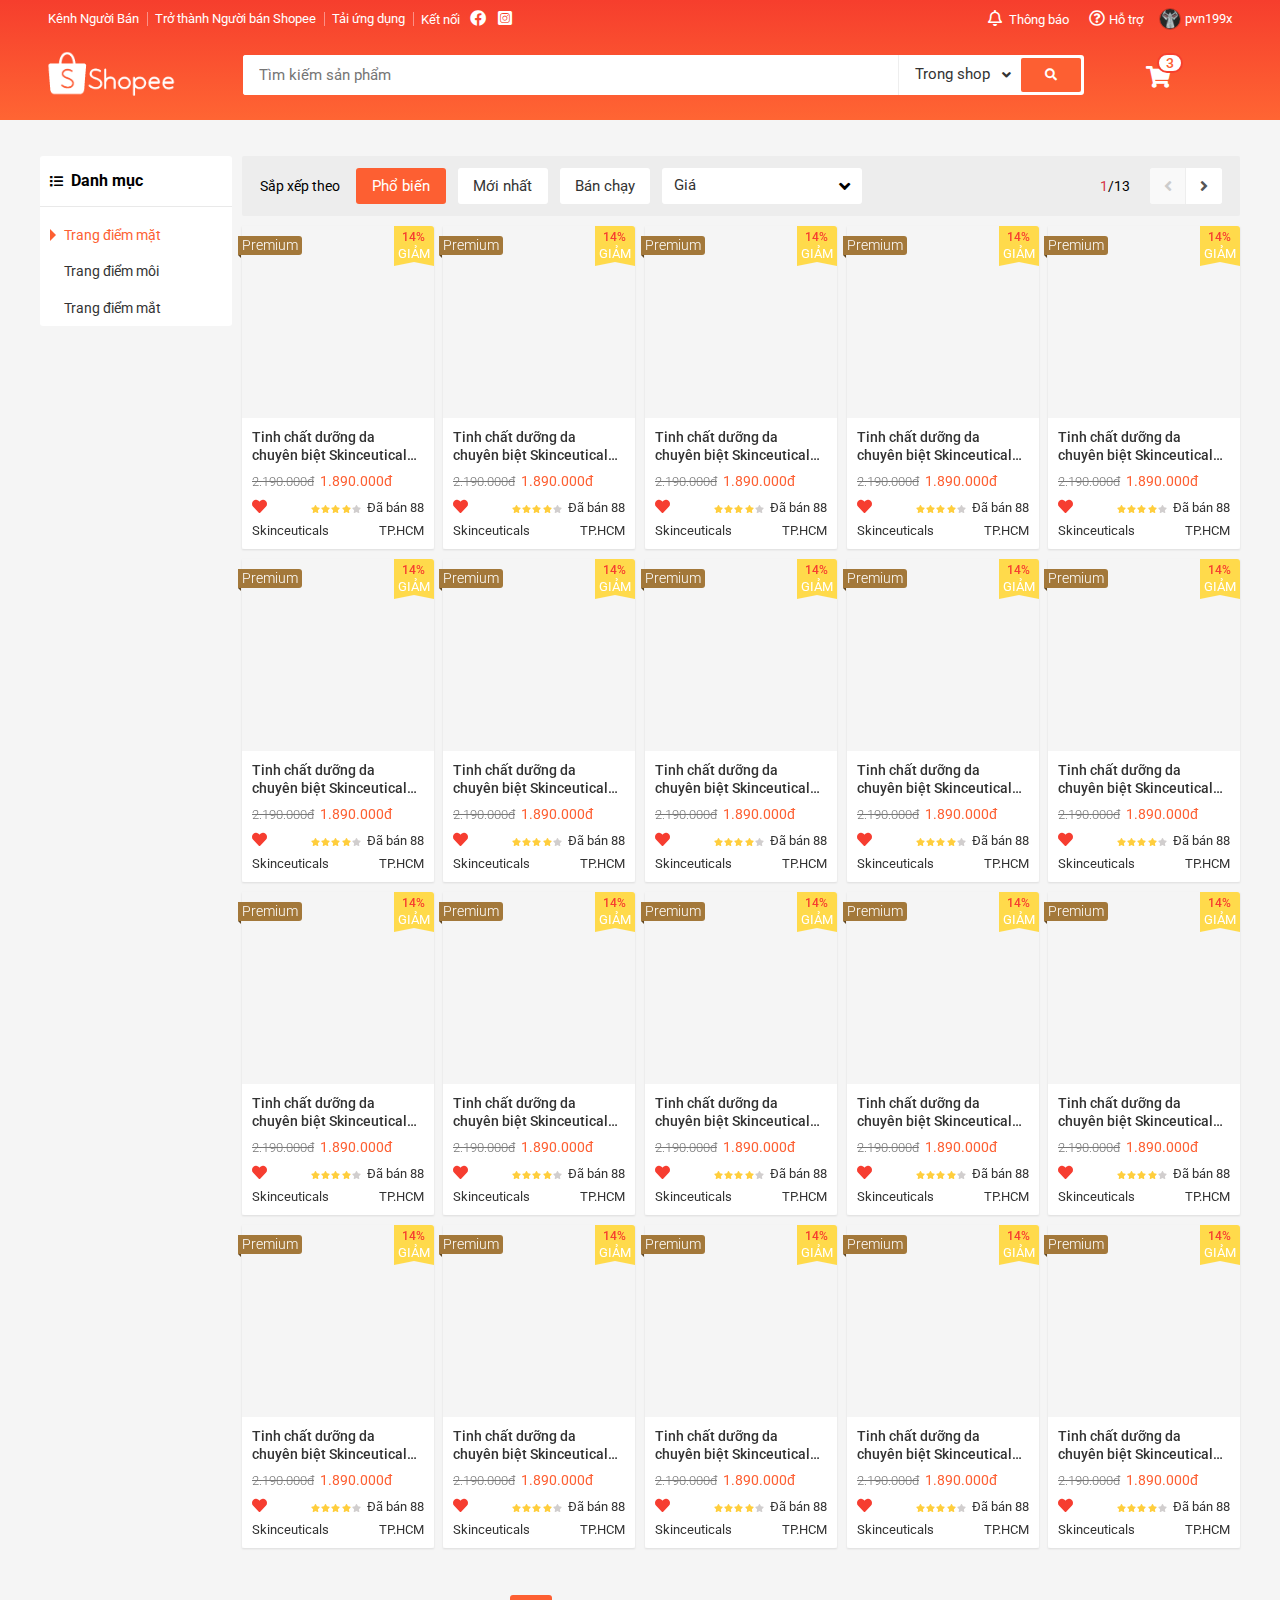
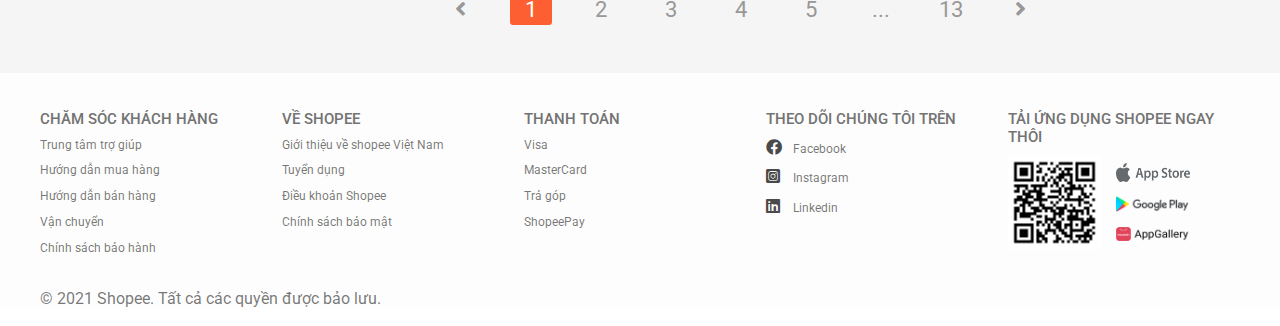
==== commit d1a3542d: "train upload" ====
--- a/f8-shop/index.html
+++ b/f8-shop/index.html
@@ -1453,13 +1453,14 @@
                             </div>
                         </a>                                          
                     </div>
-                    <div class="footer__bottom">
-                        <p class="footer_bottom-copyright">
-                            © 2021 Shopee. Tất cả các quyền được bảo lưu.
-                        </p>
-                    </div>
                 </div>
-            </div>
+
+                <div class="footer__bottom">
+                    <p class="footer_bottom-copyright">
+                        © 2021 Shopee. Tất cả các quyền được bảo lưu.
+                    </p>
+                </div>
+            </div>           
         </footer>
     </div>
 
--- a/f8-shop/assets/base.css
+++ b/f8-shop/assets/base.css
@@ -11,7 +11,6 @@
     --header-with-search-height:calc(var(--header-height) - var(--navbar-height));
     --header-sort-bar-height:46px;
 }
-
 
 @keyframes fadeIn{
     from{
@@ -234,3 +233,4 @@
 }
 
 
+
--- a/f8-shop/assets/main.css
+++ b/f8-shop/assets/main.css
@@ -713,6 +713,7 @@
     background-color: var(--white-color);
     border-radius: 10px;
     border: 2px solid #F6402E;
+    user-select: none;
 }
 
 .header__cart-list{
@@ -1305,8 +1306,8 @@
 }
 
 .footer__wrap{
-    padding-top: 48px;
-    padding-bottom: 24px;
+    padding-top: 38px;
+    padding-bottom: 14px;
 }
 
 .footer__heading{
@@ -1368,7 +1369,8 @@
 }
 
 .footer_bottom-copyright{
-    font-size: 1.4rem;
+    font-size: 1.6rem;
     color: #0000008a;
-    margin-bottom: 0;
+    margin-top: 0;
+    margin-bottom: 18px;
 }--- a/f8-shop/assets/responsive.css
+++ b/f8-shop/assets/responsive.css
@@ -163,4 +163,15 @@
         padding: 24px 8px;
     }
 
+    .footer__bottom,
+    .footer__item,
+    .footer__heading{
+        text-align: center;
+    }
+
+    .footer__download-link {
+        justify-content: center;
+        transform: translateX(28px);
+    }
+
 }